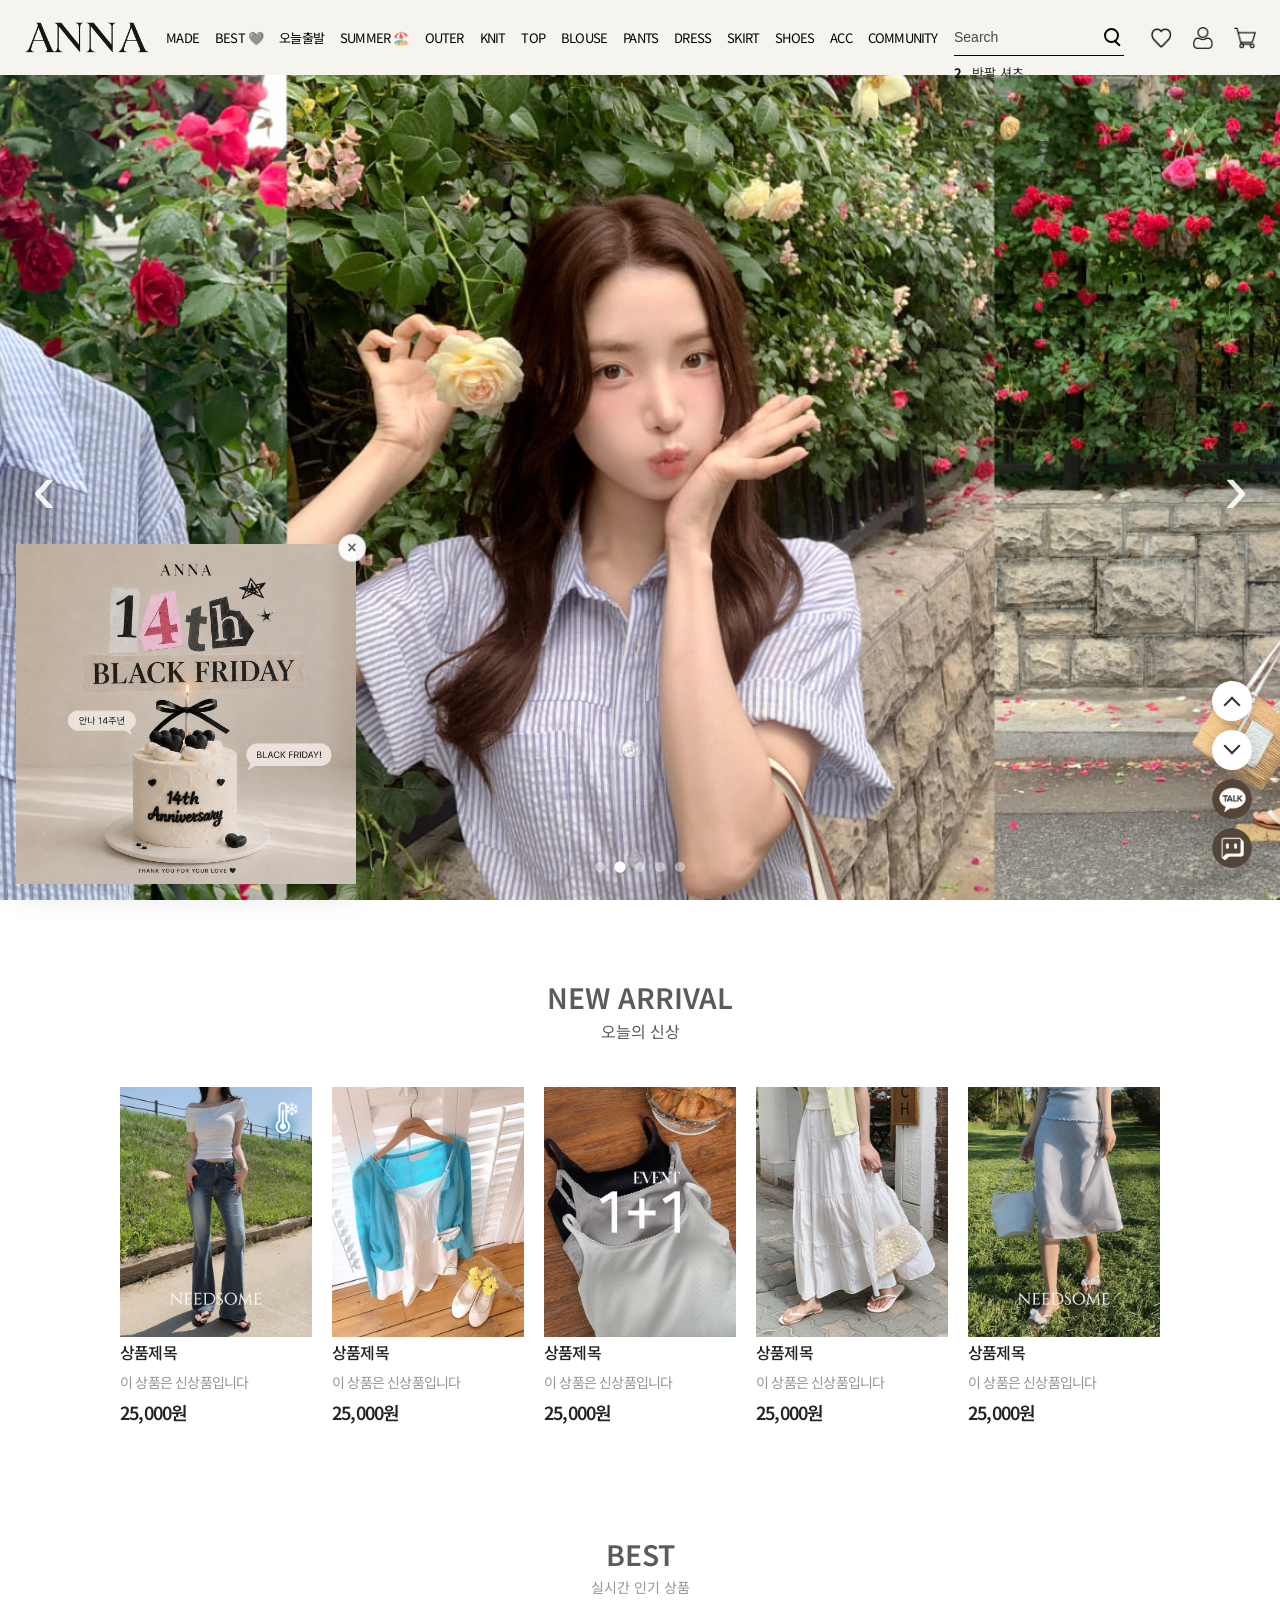
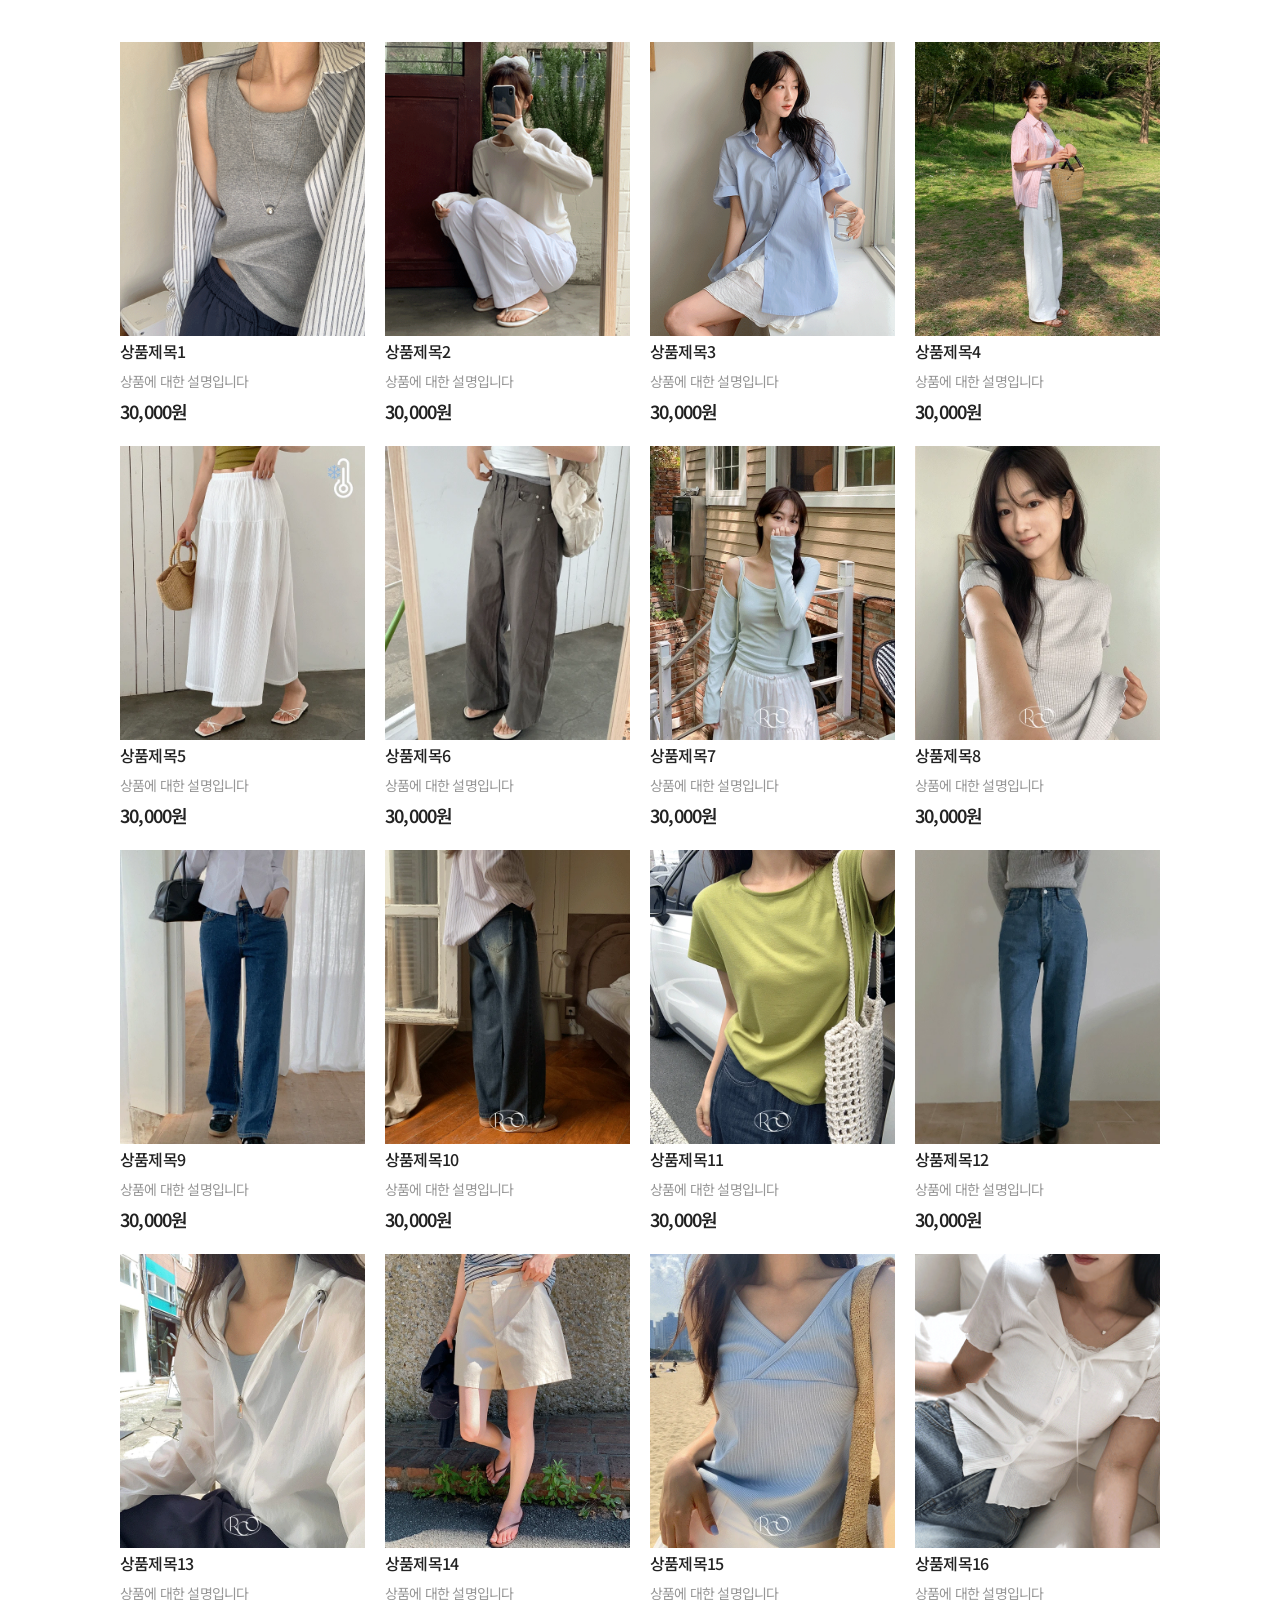
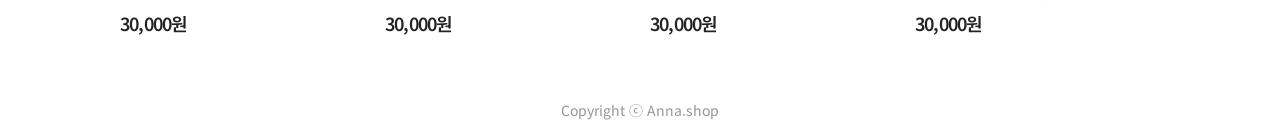
==== index.html @ b55c7797 "feat: 인기 검색어 롤링 + BEST hover 아이콘 기능 재정리 - span→button(view-btn/cart-btn) 전체 교체 (16개 상품) - view-btn: " ====
<!DOCTYPE html>
<html lang="ko">
<head>
    <meta charset="UTF-8">
    <meta name="viewport" content="width=device-width, initial-scale=1.0">
    <title>안나앤모드</title>
    <link href="css/초기화.css" rel="stylesheet" type="text/css">
    <link href="css/정답.css" rel="stylesheet" type="text/css">
</head>
<body>
    <!-- 전체감싸는 박스 -->
    <div id="wrap">
        <!-- 헤더 -->
        <header class="header">
            <div class="logo">
                <h1>
                    <a href="#none">
                        <img src="img2/logo_header_black.png" alt="ANNA" class="header-logo-img">
                    </a>
                </h1>
            </div>

            <button type="button" class="mobile_menu_btn" aria-label="메뉴 열기" aria-expanded="false">
                <span></span>
                <span></span>
                <span></span>
            </button>

            <nav class="gnb" aria-label="주요 메뉴">
                <ul>
                    <li><a href="#none" data-submenu="MADE">MADE</a></li>
                    <li><a href="#none">BEST 🩶</a></li>
                    <li><a href="#none" data-submenu="오늘출발">오늘출발</a></li>
                    <li><a href="#none">SUMMER 🏖️</a></li>
                    <li><a href="#none" data-submenu="OUTER">OUTER</a></li>
                    <li><a href="#none" data-submenu="KNIT">KNIT</a></li>
                    <li><a href="#none" data-submenu="TOP">TOP</a></li>
                    <li><a href="#none">BLOUSE</a></li>
                    <li><a href="#none" data-submenu="PANTS">PANTS</a></li>
                    <li><a href="#none">DRESS</a></li>
                    <li><a href="#none">SKIRT</a></li>
                    <li><a href="#none">SHOES</a></li>
                    <li><a href="#none" data-submenu="ACC">ACC</a></li>
                    <li><a href="#none">COMMUNITY</a></li>
                </ul>
            </nav>
            <div class="nav_submenu_bar" aria-label="하위 메뉴"></div>

            <div class="header_util">
                <form class="search_form" action="#none">
                    <label for="searchInput">Search</label>
                    <input type="search" id="searchInput" placeholder="Search" autocomplete="off">
                    <button type="submit" aria-label="검색"></button>
                    <div class="search-suggest" id="searchSuggest" role="listbox" aria-label="검색어 추천"></div>
                    <div class="popular-keyword-rolling" id="popularKeywordRolling" role="button" tabindex="0" aria-label="인기 검색어">
                        <span class="rank-number" id="popularRankNumber">1.</span>
                        <span class="rank-text" id="popularRankText">린넨 셔츠</span>
                    </div>
                </form>
                <div class="icon_menu">
                    <a href="#none"><img src="img2/icon1.png" alt="마이페이지"></a>
                    <div class="login_icon_wrap">
                        <a href="login.html" class="login_icon"><img src="img2/icon2.png" alt="로그인"></a>
                        <div class="login_dropdown">
                            <a href="login.html">로그인</a>
                            <a href="#none">마이페이지</a>
                            <a href="#none">주문내역 조회</a>
                            <a href="#none">관심상품 (0)</a>
                            <a href="#none">최근 본 상품 (0)</a>
                            <a href="#none">개인결제</a>
                        </div>
                    </div>
                    <div class="cart-wrap">
                        <a href="#none" id="cartIconWrap"><img src="img2/icon3.png" alt="장바구니"></a>
                        <span class="cart-badge" id="cartBadge">0</span>
                    </div>
                </div>
            </div>
        </header>

        <!-- 메인광고 -->
        <section class="main_ad" aria-label="메인 배너">
            <div class="hero_track">
                <article class="hero_slide">
                    <img src="img2/banner1.jpeg" alt="메인 배너 1">
                </article>
                <article class="hero_slide">
                    <img src="img2/banner2.jpeg" alt="메인 배너 2">
                </article>
                <article class="hero_slide">
                    <img src="img2/banner3.jpeg" alt="메인 배너 3">
                </article>
                <article class="hero_slide">
                    <img src="img2/banner4.jpeg" alt="메인 배너 4">
                </article>
                <article class="hero_slide">
                    <img src="img2/banner5.jpeg" alt="메인 배너 5">
                </article>
            </div>
            <button type="button" class="hero_arrow hero_prev" aria-label="이전 배너">‹</button>
            <button type="button" class="hero_arrow hero_next" aria-label="다음 배너">›</button>
            <div class="hero_dots" aria-label="배너 선택">
                <button type="button" class="active" aria-label="1번 배너"></button>
                <button type="button" aria-label="2번 배너"></button>
                <button type="button" aria-label="3번 배너"></button>
                <button type="button" aria-label="4번 배너"></button>
                <button type="button" aria-label="5번 배너"></button>
            </div>
        </section>

        <!-- 서브광고 -->
        <div class="sub_ad">
            <div class="sub_ad_title">
                <h3>NEW ARRIVAL</h3>
                <p>오늘의 신상</p>
            </div>
            <div class="sub_ad_con">
                <ul class="clearfix">
                    <li>
                        <a href="#none">
                            <img src="img/img_subad/1.gif" alt="신상품에 대한 상세한 설명">
                            <h4>상품제목</h4>
                            <p>이 상품은 신상품입니다</p>
                            <span>25,000원</span>
                        </a>
                    </li>
                    <li>
                        <a href="#none">
                            <img src="img/img_subad/2.gif" alt="신상품에 대한 상세한 설명">
                            <h4>상품제목</h4>
                            <p>이 상품은 신상품입니다</p>
                            <span>25,000원</span>
                        </a>
                    </li>
                    <li>
                        <a href="#none">
                            <img src="img/img_subad/3.gif" alt="신상품에 대한 상세한 설명">
                            <h4>상품제목</h4>
                            <p>이 상품은 신상품입니다</p>
                            <span>25,000원</span>
                        </a>
                    </li>
                    <li>
                        <a href="#none">
                            <img src="img/img_subad/4.gif" alt="신상품에 대한 상세한 설명">
                            <h4>상품제목</h4>
                            <p>이 상품은 신상품입니다</p>
                            <span>25,000원</span>
                        </a>
                    </li>
                    <li>
                        <a href="#none">
                            <img src="img/img_subad/5.gif" alt="신상품에 대한 상세한 설명">
                            <h4>상품제목</h4>
                            <p>이 상품은 신상품입니다</p>
                            <span>25,000원</span>
                        </a>
                    </li>
                </ul>
            </div>
        </div>

        <!-- 베스트 상품 -->
        <div class="best">
            <div class="best_title">
                <h3>BEST</h3>
                <p>실시간 인기 상품</p>
            </div>
            <div class="best_item">
                <ul class="clearfix">
                    <li>
                        <a href="#none">
                            <span class="best_img_wrap">

                                <img src="img/img_best/1.gif" alt="상품에 대한 상세한 설명">

                                <span class="best_img_overlay">

                                    <button type="button" class="product-hover-icon view-btn"><img src="img2/img_icon/1.png" alt="자세히보기"></button>

                                    <button type="button" class="product-hover-icon cart-btn"><img src="img2/img_icon/2.png" alt="장바구니 담기"></button>

                                </span>

                            </span>
                            <h4>상품제목1</h4>
                            <p>상품에 대한 설명입니다</p>
                            <span>30,000원</span>
                        </a>
                    </li>
                    <li>
                        <a href="#none">
                            <span class="best_img_wrap">

                                <img src="img/img_best/2.gif" alt="상품에 대한 상세한 설명">

                                <span class="best_img_overlay">

                                    <button type="button" class="product-hover-icon view-btn"><img src="img2/img_icon/1.png" alt="자세히보기"></button>

                                    <button type="button" class="product-hover-icon cart-btn"><img src="img2/img_icon/2.png" alt="장바구니 담기"></button>

                                </span>

                            </span>
                            <h4>상품제목2</h4>
                            <p>상품에 대한 설명입니다</p>
                            <span>30,000원</span>
                        </a>
                    </li>
                    <li>
                        <a href="#none">
                            <span class="best_img_wrap">

                                <img src="img/img_best/3.gif" alt="상품에 대한 상세한 설명">

                                <span class="best_img_overlay">

                                    <button type="button" class="product-hover-icon view-btn"><img src="img2/img_icon/1.png" alt="자세히보기"></button>

                                    <button type="button" class="product-hover-icon cart-btn"><img src="img2/img_icon/2.png" alt="장바구니 담기"></button>

                                </span>

                            </span>
                            <h4>상품제목3</h4>
                            <p>상품에 대한 설명입니다</p>
                            <span>30,000원</span>
                        </a>
                    </li>
                    <li>
                        <a href="#none">
                            <span class="best_img_wrap">

                                <img src="img/img_best/4.gif" alt="상품에 대한 상세한 설명">

                                <span class="best_img_overlay">

                                    <button type="button" class="product-hover-icon view-btn"><img src="img2/img_icon/1.png" alt="자세히보기"></button>

                                    <button type="button" class="product-hover-icon cart-btn"><img src="img2/img_icon/2.png" alt="장바구니 담기"></button>

                                </span>

                            </span>
                            <h4>상품제목4</h4>
                            <p>상품에 대한 설명입니다</p>
                            <span>30,000원</span>
                        </a>
                    </li>
                    <li>
                        <a href="#none">
                            <span class="best_img_wrap">

                                <img src="img/img_best/5.webp" alt="상품에 대한 상세한 설명">

                                <span class="best_img_overlay">

                                    <button type="button" class="product-hover-icon view-btn"><img src="img2/img_icon/1.png" alt="자세히보기"></button>

                                    <button type="button" class="product-hover-icon cart-btn"><img src="img2/img_icon/2.png" alt="장바구니 담기"></button>

                                </span>

                            </span>
                            <h4>상품제목5</h4>
                            <p>상품에 대한 설명입니다</p>
                            <span>30,000원</span>
                        </a>
                    </li>
                    <li>
                        <a href="#none">
                            <span class="best_img_wrap">

                                <img src="img/img_best/6.webp" alt="상품에 대한 상세한 설명">

                                <span class="best_img_overlay">

                                    <button type="button" class="product-hover-icon view-btn"><img src="img2/img_icon/1.png" alt="자세히보기"></button>

                                    <button type="button" class="product-hover-icon cart-btn"><img src="img2/img_icon/2.png" alt="장바구니 담기"></button>

                                </span>

                            </span>
                            <h4>상품제목6</h4>
                            <p>상품에 대한 설명입니다</p>
                            <span>30,000원</span>
                        </a>
                    </li>
                    <li>
                        <a href="#none">
                            <span class="best_img_wrap">

                                <img src="img/img_best/7.webp" alt="상품에 대한 상세한 설명">

                                <span class="best_img_overlay">

                                    <button type="button" class="product-hover-icon view-btn"><img src="img2/img_icon/1.png" alt="자세히보기"></button>

                                    <button type="button" class="product-hover-icon cart-btn"><img src="img2/img_icon/2.png" alt="장바구니 담기"></button>

                                </span>

                            </span>
                            <h4>상품제목7</h4>
                            <p>상품에 대한 설명입니다</p>
                            <span>30,000원</span>
                        </a>
                    </li>
                    <li>
                        <a href="#none">
                            <span class="best_img_wrap">

                                <img src="img/img_best/8.webp" alt="상품에 대한 상세한 설명">

                                <span class="best_img_overlay">

                                    <button type="button" class="product-hover-icon view-btn"><img src="img2/img_icon/1.png" alt="자세히보기"></button>

                                    <button type="button" class="product-hover-icon cart-btn"><img src="img2/img_icon/2.png" alt="장바구니 담기"></button>

                                </span>

                            </span>
                            <h4>상품제목8</h4>
                            <p>상품에 대한 설명입니다</p>
                            <span>30,000원</span>
                        </a>
                    </li>
                    <li>
                        <a href="#none">
                            <span class="best_img_wrap">

                                <img src="img/img_best/9.webp" alt="상품에 대한 상세한 설명">

                                <span class="best_img_overlay">

                                    <button type="button" class="product-hover-icon view-btn"><img src="img2/img_icon/1.png" alt="자세히보기"></button>

                                    <button type="button" class="product-hover-icon cart-btn"><img src="img2/img_icon/2.png" alt="장바구니 담기"></button>

                                </span>

                            </span>
                            <h4>상품제목9</h4>
                            <p>상품에 대한 설명입니다</p>
                            <span>30,000원</span>
                        </a>
                    </li>
                    <li>
                        <a href="#none">
                            <span class="best_img_wrap">

                                <img src="img/img_best/10.webp" alt="상품에 대한 상세한 설명">

                                <span class="best_img_overlay">

                                    <button type="button" class="product-hover-icon view-btn"><img src="img2/img_icon/1.png" alt="자세히보기"></button>

                                    <button type="button" class="product-hover-icon cart-btn"><img src="img2/img_icon/2.png" alt="장바구니 담기"></button>

                                </span>

                            </span>
                            <h4>상품제목10</h4>
                            <p>상품에 대한 설명입니다</p>
                            <span>30,000원</span>
                        </a>
                    </li>
                    <li>
                        <a href="#none">
                            <span class="best_img_wrap">

                                <img src="img/img_best/11.webp" alt="상품에 대한 상세한 설명">

                                <span class="best_img_overlay">

                                    <button type="button" class="product-hover-icon view-btn"><img src="img2/img_icon/1.png" alt="자세히보기"></button>

                                    <button type="button" class="product-hover-icon cart-btn"><img src="img2/img_icon/2.png" alt="장바구니 담기"></button>

                                </span>

                            </span>
                            <h4>상품제목11</h4>
                            <p>상품에 대한 설명입니다</p>
                            <span>30,000원</span>
                        </a>
                    </li>
                    <li>
                        <a href="#none">
                            <span class="best_img_wrap">

                                <img src="img/img_best/12.webp" alt="상품에 대한 상세한 설명">

                                <span class="best_img_overlay">

                                    <button type="button" class="product-hover-icon view-btn"><img src="img2/img_icon/1.png" alt="자세히보기"></button>

                                    <button type="button" class="product-hover-icon cart-btn"><img src="img2/img_icon/2.png" alt="장바구니 담기"></button>

                                </span>

                            </span>
                            <h4>상품제목12</h4>
                            <p>상품에 대한 설명입니다</p>
                            <span>30,000원</span>
                        </a>
                    </li>
                    <li>
                        <a href="#none">
                            <span class="best_img_wrap">

                                <img src="img/img_best/13.webp" alt="상품에 대한 상세한 설명">

                                <span class="best_img_overlay">

                                    <button type="button" class="product-hover-icon view-btn"><img src="img2/img_icon/1.png" alt="자세히보기"></button>

                                    <button type="button" class="product-hover-icon cart-btn"><img src="img2/img_icon/2.png" alt="장바구니 담기"></button>

                                </span>

                            </span>
                            <h4>상품제목13</h4>
                            <p>상품에 대한 설명입니다</p>
                            <span>30,000원</span>
                        </a>
                    </li>
                    <li>
                        <a href="#none">
                            <span class="best_img_wrap">

                                <img src="img/img_best/14.webp" alt="상품에 대한 상세한 설명">

                                <span class="best_img_overlay">

                                    <button type="button" class="product-hover-icon view-btn"><img src="img2/img_icon/1.png" alt="자세히보기"></button>

                                    <button type="button" class="product-hover-icon cart-btn"><img src="img2/img_icon/2.png" alt="장바구니 담기"></button>

                                </span>

                            </span>
                            <h4>상품제목14</h4>
                            <p>상품에 대한 설명입니다</p>
                            <span>30,000원</span>
                        </a>
                    </li>
                    <li>
                        <a href="#none">
                            <span class="best_img_wrap">

                                <img src="img/img_best/15.webp" alt="상품에 대한 상세한 설명">

                                <span class="best_img_overlay">

                                    <button type="button" class="product-hover-icon view-btn"><img src="img2/img_icon/1.png" alt="자세히보기"></button>

                                    <button type="button" class="product-hover-icon cart-btn"><img src="img2/img_icon/2.png" alt="장바구니 담기"></button>

                                </span>

                            </span>
                            <h4>상품제목15</h4>
                            <p>상품에 대한 설명입니다</p>
                            <span>30,000원</span>
                        </a>
                    </li>
                    <li>
                        <a href="#none">
                            <span class="best_img_wrap">

                                <img src="img/img_best/16.gif" alt="상품에 대한 상세한 설명">

                                <span class="best_img_overlay">

                                    <button type="button" class="product-hover-icon view-btn"><img src="img2/img_icon/1.png" alt="자세히보기"></button>

                                    <button type="button" class="product-hover-icon cart-btn"><img src="img2/img_icon/2.png" alt="장바구니 담기"></button>

                                </span>

                            </span>
                            <h4>상품제목16</h4>
                            <p>상품에 대한 설명입니다</p>
                            <span>30,000원</span>
                        </a>
                    </li>
                </ul>
            </div>
        </div>

        <!-- 푸터 -->
        <div class="footer">
            <p>Copyright ⓒ Anna.shop</p>
        </div>
    </div>
    <div class="quick-fixed" aria-label="빠른 이동 버튼">
        <button type="button" class="quick-btn quick-top" aria-label="맨 위로 이동"></button>
        <button type="button" class="quick-btn quick-bottom" aria-label="맨 아래로 이동"></button>
        <a href="#none" class="quick-kakao" aria-label="카카오톡 상담">
            <img src="side_icon/side_icon_kakao.png" alt="카카오 TALK">
        </a>
        <a href="#none" class="quick-ask" aria-label="문의하기">
            <img src="side_icon/side_icon_ask.png" alt="문의하기">
        </a>
    </div>
    <div class="layer-popup" aria-label="이벤트 안내 팝업">
        <img src="popup.png" alt="이벤트 안내">
        <button type="button" class="layer-popup-close" aria-label="팝업 닫기">×</button>
    </div>
    <script src="script.js"></script>
</body>
</html>
---- css/초기화.css ----
@charset "utf-8";
/* 인코딩방식 */
@import url('https://fonts.googleapis.com/css2?family=Roboto:ital,wght@0,100..900;1,100..900&display=swap');
/* @import 웹폰트 연결 */

/* @import url(http://fonts.googleapis.com/earlyaccess/nanumgothic.css); */
/* 주석은 한글이다 */

body { background:#fff;font-family: "Roboto", sans-serif;font-size:12px;color:#5b5b5b;line-height:100%;font-weight:normal;padding:0px;margin:0px;letter-spacing:-0px; }
html, body { width:100%;height:100%;letter-spacing:0px; }
div, p, ul, li, table, th, td, textarea, input, span, form, h1, h2, h3, h4, h5, h6, dt, dl, dd, em, sup {padding:0px;margin:0px;}
ul, ol, dl, dd, dt, li { list-style-type:none;margin:0;padding:0px;line-height:100%;font-size:12px;color:#5b5b5b;letter-spacing:0px; }
form, fieldset, p {margin:0;padding:0;border:0;}
img {border:0;vertical-align:middle;outline:none;}

a,a:link,a:visited,a:active{color:#575757;letter-spacing:normal;text-decoration:none;letter-spacing:-0.8px;}
a:hover{color:#575757;text-decoration:underline;}

.clearfix::after{content:""; display:block; clear:both;}
---- css/정답.css ----
@import url('https://fonts.googleapis.com/css2?family=Noto+Sans+KR:wght@300;400;500;600;700;800&display=swap');

#wrap{
    width: 100%;
    max-width: 1660px;
    margin: 0 auto;
}

body{
    font-family: "Noto Sans KR", sans-serif;
    overflow-x: hidden;
}

.header{
    position: sticky;
    top: 0;
    z-index: 1000;
    width: 100vw;
    height: 75px;
    margin-left: calc(50% - 50vw);
    padding: 0 24px;
    box-sizing: border-box;
    display: flex;
    align-items: center;
    justify-content: space-between;
    gap: 24px;
    background-color: #f6f4ee;
    border: 0;
    box-shadow: none;
    transition: height 0.3s ease;
}

.logo{
    flex: 0 0 auto;
    width: auto;
    height: 75px;
    margin: 0;
    display: flex;
    align-items: center;
    transition: height 0.3s ease;
}

.logo h1{
    height: 75px;
    margin: 0;
    display: flex;
    align-items: center;
    line-height: 1;
    transition: height 0.3s ease;
}

.logo a{
    height: 75px;
    display: flex;
    align-items: center;
    color: #000;
    text-decoration: none;
    transition: height 0.3s ease;
}

.logo img{
    width: auto;
    height: 31px;
    display: block;
    object-fit: contain;
}

.logo span{
    display: none;
}

.mobile_menu_btn{
    display: none;
}

.gnb{
    flex: 1 1 auto;
    width: auto;
    height: 75px;
    margin: 0;
    min-width: 0;
}

.gnb ul{
    height: 75px;
    display: flex;
    align-items: center;
    justify-content: center;
    gap: 24px;
}

.gnb li{
    width: auto;
    margin-left: 0;
    float: none;
    display: flex;
    align-items: center;
    text-align: center;
    font-size: 14px;
    line-height: 1;
}

.gnb li a{
    position: relative;
    height: 75px;
    display: flex;
    align-items: center;
    color: #000;
    font-size: 14px;
    font-weight: 400;
    line-height: 1;
    text-transform: uppercase;
    white-space: nowrap;
    text-decoration: none;
    cursor: pointer;
}

.gnb li a:hover,
.gnb li a:focus-visible{
    color: #e5e5e5;
    text-decoration: none;
}

.gnb li:nth-child(1){
    margin-left: 0;
}

.nav_submenu_bar{
    position: absolute;
    left: 0;
    top: 75px;
    z-index: 999;
    width: 100%;
    height: 46px;
    overflow: hidden;
    display: flex;
    align-items: center;
    justify-content: flex-start;
    background: rgba(255,255,255,0.50);
    backdrop-filter: blur(6px);
    opacity: 0;
    visibility: hidden;
    transform: translateY(-6px);
    transition: opacity 0.25s ease, transform 0.25s ease, visibility 0.25s ease;
}

.nav_submenu_bar.active{
    opacity: 1;
    visibility: visible;
    transform: translateY(0);
}

.nav_submenu_inner{
    position: relative;
    left: 0;
    display: flex;
    align-items: center;
    gap: 32px;
    transition: left 0.2s ease;
}

.nav_submenu_bar a{
    color: #000;
    font-size: 14px;
    font-weight: 400;
    line-height: 46px;
    text-decoration: none;
    white-space: nowrap;
    cursor: pointer;
    transition: color 0.2s ease;
}

.nav_submenu_bar a:hover,
.nav_submenu_bar a:focus-visible{
    color: #e5e5e5;
    text-decoration: none;
}

.header_util{
    flex: 0 0 auto;
    display: flex;
    align-items: center;
    gap: 26px;
    margin-right: 0;
}

.search_form{
    position: relative;
    width: 220px;
    height: 36px;
    border-bottom: 1px solid #000;
    display: flex;
    align-items: center;
}

.search_form label{
    position: absolute;
    width: 1px;
    height: 1px;
    overflow: hidden;
    clip: rect(0, 0, 0, 0);
}

.search_form input{
    width: 100%;
    height: 36px;
    padding: 0 32px 0 0;
    box-sizing: border-box;
    border: 0;
    outline: 0;
    background: transparent;
    color: #000;
    font-size: 14px;
}

.search_form input::placeholder{
    color: #000;
    opacity: 0.7;
}

.search_form button{
    position: absolute;
    right: 0;
    top: 50%;
    width: 22px;
    height: 22px;
    padding: 0;
    border: 0;
    background: transparent;
    transform: translateY(-50%);
    cursor: pointer;
}

.search_form button::before{
    content: "";
    position: absolute;
    left: 2px;
    top: 2px;
    width: 11px;
    height: 11px;
    border: 2px solid #000;
    border-radius: 50%;
}

.search_form button::after{
    content: "";
    position: absolute;
    right: 3px;
    bottom: 4px;
    width: 8px;
    height: 2px;
    background-color: #000;
    transform: rotate(45deg);
    transform-origin: center;
}

.icon_menu{
    display: flex;
    align-items: center;
    gap: 20px;
}

.icon_menu > a,
.login_icon{
    display: flex;
    align-items: center;
    justify-content: center;
    width: 22px;
    height: 22px;
    transition: opacity 0.25s ease;
}

.icon_menu > a:hover,
.icon_menu > a:focus-visible,
.login_icon:hover,
.login_icon:focus-visible{
    opacity: 0.7;
}

.icon_menu img{
    width: 22px;
    height: 22px;
    object-fit: contain;
    filter: brightness(0);
}

.login_icon_wrap{
    position: relative;
    display: flex;
    align-items: center;
    justify-content: center;
}

.login_dropdown{
    position: absolute;
    top: 48px;
    left: 50%;
    z-index: 1001;
    width: 180px;
    min-height: 180px;
    padding: 10px 0;
    display: flex;
    flex-direction: column;
    align-items: center;
    background: rgba(255,255,255,0.68);
    border: none;
    border-radius: 0;
    box-shadow: none;
    backdrop-filter: blur(6px);
    opacity: 0;
    visibility: hidden;
    transform: translate(-50%, -6px);
    transition: opacity 0.25s ease, transform 0.25s ease, visibility 0.25s ease;
}

.login_icon_wrap:hover .login_dropdown,
.login_icon_wrap:focus-within .login_dropdown{
    opacity: 1;
    visibility: visible;
    transform: translate(-50%, 0);
}

.login_dropdown a{
    width: 100%;
    padding: 10px 0;
    box-sizing: border-box;
    color: #000;
    font-family: "Noto Sans KR", sans-serif;
    font-size: 14px;
    font-weight: 400;
    line-height: 1;
    text-align: center;
    text-decoration: none;
    white-space: nowrap;
    cursor: pointer;
}

.login_dropdown a:hover,
.login_dropdown a:focus-visible{
    color: #666;
    text-decoration: none;
}

.main_ad{
    position: relative;
    width: 100vw;
    height: calc(100vh - 75px);
    min-height: 520px;
    margin-left: calc(50% - 50vw);
    overflow: hidden;
    background-color: #000;
}

.hero_track{
    height: 100%;
    display: flex;
    transform: translateX(0);
    transition: transform 0.8s ease-in-out;
    will-change: transform;
}

.hero_slide{
    position: relative;
    min-width: 100%;
    height: 100%;
    overflow: hidden;
}

.hero_slide img{
    width: 100%;
    height: 100%;
    display: block;
    object-fit: cover;
    object-position: center center;
}

.hero_arrow{
    position: absolute;
    top: 50%;
    z-index: 5;
    padding: 0;
    border: 0;
    background: transparent;
    color: #fff;
    font-size: 72px;
    font-weight: 200;
    line-height: 1;
    transform: translateY(-50%);
    cursor: pointer;
    opacity: 0.9;
    transition: opacity 0.25s ease, transform 0.25s ease;
}

.hero_prev{
    left: 32px;
}

.hero_next{
    right: 32px;
}

.hero_prev:hover,
.hero_prev:focus-visible{
    opacity: 0.65;
    transform: translate(-4px, -50%);
}

.hero_next:hover,
.hero_next:focus-visible{
    opacity: 0.65;
    transform: translate(4px, -50%);
}

.hero_dots{
    position: absolute;
    left: 50%;
    bottom: 28px;
    z-index: 5;
    display: flex;
    align-items: center;
    gap: 10px;
    transform: translateX(-50%);
}

.hero_dots button{
    width: 10px;
    height: 10px;
    padding: 0;
    border: 0;
    border-radius: 50%;
    background-color: rgba(255,255,255,0.45);
    cursor: pointer;
    transition: background-color 0.25s ease, transform 0.25s ease;
}

.hero_dots button.active{
    background-color: #fff;
    transform: scale(1.15);
}

.sub_ad{
    margin: 80px auto;
}

.sub_ad_title{
    margin-bottom: 40px;
    text-align: center;
}

.sub_ad_title h3{
    font-size: 28px;
    font-weight: 600;
    line-height: 35px;
}

.sub_ad_title p{
    font-size: 16px;
    line-height: 32px;
}

.sub_ad_con li{
    width: 316px;
    margin-left: 20px;
    float: left;
}

.sub_ad_con li:nth-child(1){
    margin-left: 0;
}

.sub_ad_con li img{
    width: 100%;
}

.sub_ad_con h4, .sub_ad_con p, .sub_ad_con span{
    line-height: 30px;
}

.sub_ad_con h4{
    font-size: 16px;
    font-weight: 500;
    color: #222;
}

.sub_ad_con p{
    font-size: 14px;
    font-weight: 400;
    color: #969696;
}

.sub_ad_con span{
    font-size: 18px;
    font-weight: 600;
    color:#222;
}

.best{
    margin: 110px auto 0;
}

.best_title{
    margin-bottom: 40px;
    text-align: center;
}

.best_title h3{
    font-size: 28px;
    font-weight: 600;
    line-height: 35px;
}

.best_title p{
    font-size: 16px;
    line-height: 32px;
}

.best_item li{
    width: 400px;
    margin-left: 20px;
    margin-top: 20px;
    float: left;
}

@media (min-width: 769px){
    .sub_ad,
    .best{
        width: calc(100% - 240px);
    }

    .sub_ad_con li{
        width: calc((100% - 80px) / 5);
    }

    .best_item li{
        width: calc((100% - 60px) / 4);
    }
}

.best_item li:nth-child(4n+1){
    margin-left: 0;
}

.best_item li:nth-child(-n+4){
    margin-top: 0;
}

.best_img_wrap{
    position: relative;
    display: block;
    overflow: hidden;
}

.best_img_wrap > img{
    width: 100%;
    aspect-ratio: 5 / 6;
    display: block;
    object-fit: cover;
    object-position: center top;
}

.best_img_wrap::after{
    content: "";
    position: absolute;
    inset: 0;
    z-index: 1;
    background: rgba(0,0,0,0.15);
    opacity: 0;
    transition: opacity 0.3s ease;
    pointer-events: none;
}

.best_img_overlay{
    position: absolute;
    inset: 0;
    z-index: 2;
    display: flex;
    align-items: center;
    justify-content: center;
    gap: 12px;
    opacity: 0;
    transform: translateY(10px);
    transition: opacity 0.3s ease, transform 0.3s ease;
    pointer-events: none;
}

.best_hover_icon{
    width: 58px;
    height: 58px;
    border-radius: 50%;
    display: flex;
    align-items: center;
    justify-content: center;
    background: transparent;
    box-shadow: none;
    border: none;
    cursor: pointer;
    pointer-events: auto;
}

.best_hover_icon img{
    width: 58px;
    height: 58px;
    display: block;
    object-fit: contain;
    border-radius: 0;
}

.best_img_wrap:hover::after,
.best_img_wrap:focus-within::after{
    opacity: 1;
}

.best_img_wrap:hover .best_img_overlay,
.best_img_wrap:focus-within .best_img_overlay{
    opacity: 1;
    transform: translateY(0);
}

.best h4, .best p, .best_item li > a > span:not(.best_img_wrap){
    line-height: 30px;
}

.best h4{
    font-size: 16px;
    font-weight: 500;
    color: #222;
}

.best p{
    font-size: 14px;
    font-weight: 400;
    color: #969696;
}

.best_item li > a > span:not(.best_img_wrap){
    font-size: 18px;
    font-weight: 600;
    color:#222;
}

.footer{
    margin: 60px auto 30px;
}

.footer p{
    font-size: 14px;
    line-height: 25px;
    color: #969696;
    text-align: center;
}

.quick-fixed{
    position: fixed;
    right: 28px;
    bottom: 32px;
    z-index: 1500;
    display: flex;
    flex-direction: column;
    align-items: center;
    gap: 9px;
}

.quick-btn{
    position: relative;
    width: 40px;
    height: 40px;
    border: none;
    border-radius: 50%;
    display: flex;
    align-items: center;
    justify-content: center;
    background: #fff;
    box-shadow: 0 4px 14px rgba(0,0,0,0.12);
    cursor: pointer;
    opacity: 0;
    pointer-events: none;
    transform: translateY(8px) scale(0.96);
    transition: transform 0.25s ease, opacity 0.25s ease;
}

.quick-fixed.is-scrolling .quick-btn,
.quick-btn:focus-visible{
    opacity: 1;
    pointer-events: auto;
    transform: translateY(0) scale(1);
}

.quick-btn::before{
    content: "";
    width: 10px;
    height: 10px;
    border-top: 2px solid #333;
    border-left: 2px solid #333;
}

.quick-top::before{
    transform: translateY(4px) rotate(45deg);
}

.quick-bottom::before{
    transform: translateY(-4px) rotate(225deg);
}

.quick-kakao{
    width: 40px;
    height: 40px;
    display: block;
    border-radius: 50%;
    cursor: pointer;
    transition: transform 0.25s ease, opacity 0.25s ease;
}

.quick-kakao img{
    width: 40px;
    height: 40px;
    border-radius: 50%;
    display: block;
    object-fit: contain;
}

.quick-ask{
    width: 40px;
    height: 40px;
    display: block;
    border-radius: 50%;
    cursor: pointer;
    transition: transform 0.25s ease, opacity 0.25s ease;
}

.quick-ask img{
    width: 40px;
    height: 40px;
    border-radius: 50%;
    display: block;
    object-fit: contain;
}

.quick-btn:hover,
.quick-btn:focus-visible,
.quick-kakao:hover,
.quick-kakao:focus-visible,
.quick-ask:hover,
.quick-ask:focus-visible{
    opacity: 0.9;
    transform: translateY(-2px);
}

.layer-popup{
    position: fixed;
    left: 16px;
    bottom: 16px;
    z-index: 1500;
    width: 340px;
    border: none;
    background: transparent;
    box-shadow: 0 10px 30px rgba(0,0,0,0.12);
    overflow: visible;
    opacity: 0;
    transform: translateY(20px);
    animation: layerPopupFadeInUp 0.4s ease forwards;
}

.layer-popup.is-hidden{
    opacity: 0;
    visibility: hidden;
    transform: translateY(12px);
    transition: opacity 0.25s ease, transform 0.25s ease, visibility 0.25s ease;
}

.layer-popup img{
    width: 100%;
    height: auto;
    display: block;
}

.layer-popup-close{
    position: absolute;
    right: -10px;
    top: -10px;
    z-index: 2;
    width: 28px;
    height: 28px;
    padding: 0;
    border: 1px solid rgba(0,0,0,0.12);
    border-radius: 50%;
    display: flex;
    align-items: center;
    justify-content: center;
    background: rgba(255,255,255,0.95);
    color: #666;
    font-size: 16px;
    font-weight: 600;
    line-height: 1;
    cursor: pointer;
}

@keyframes layerPopupFadeInUp{
    to{
        opacity: 1;
        transform: translateY(0);
    }
}

@media (max-width: 1400px){
    .header{
        gap: 18px;
    }

    .gnb ul{
        gap: 16px;
    }

    .gnb li a{
        font-size: 13px;
    }

    .search_form{
        width: 170px;
    }
}

@media (max-width: 1180px){
    #wrap{
        width: 100%;
        max-width: none;
    }

    .header{
        width: 100%;
        height: 75px;
        margin-left: 0;
        padding: 0 16px;
        gap: 14px;
        display: flex;
    }

    .logo img{
        width: auto;
        height: 28px;
    }

    .mobile_menu_btn{
        position: absolute;
        right: 16px;
        top: 50%;
        width: 24px;
        height: 18px;
        margin-left: 0;
        padding: 0;
        border: 0;
        display: flex;
        flex-direction: column;
        justify-content: space-between;
        background: transparent;
        transform: translateY(-50%);
        cursor: pointer;
    }

    .mobile_menu_btn span{
        width: 100%;
        height: 2px;
        display: block;
        background-color: #000;
        transition: transform 0.25s ease, opacity 0.25s ease;
    }

    .header.menu_open .mobile_menu_btn span:nth-child(1){
        transform: translateY(8px) rotate(45deg);
    }

    .header.menu_open .mobile_menu_btn span:nth-child(2){
        opacity: 0;
    }

    .header.menu_open .mobile_menu_btn span:nth-child(3){
        transform: translateY(-8px) rotate(-45deg);
    }

    .gnb{
        position: absolute;
        left: 0;
        right: 0;
        top: 75px;
        width: 100%;
        height: auto;
        max-height: 0;
        overflow: hidden;
        background-color: #f6f4ee;
        transition: max-height 0.3s ease;
    }

    .header.menu_open .gnb{
        max-height: calc(100vh - 75px);
    }

    .gnb ul{
        height: auto;
        padding: 10px 16px 18px;
        display: block;
    }

    .gnb li{
        line-height: 46px;
        text-align: left;
    }

    .gnb li a{
        height: 46px;
        line-height: 46px;
        font-size: 14px;
    }

    .header_util{
        position: absolute;
        right: 56px;
        top: 50%;
        margin-left: 0;
        gap: 14px;
        transform: translateY(-50%);
    }

    .search_form{
        width: 28px;
        border-bottom: 0;
    }

    .search_form input{
        position: absolute;
        width: 1px;
        height: 1px;
        overflow: hidden;
        opacity: 0;
        pointer-events: none;
    }

    .search_form button{
        right: 0;
    }

    .icon_menu{
        gap: 12px;
    }

    .icon_menu > a:nth-of-type(n+2){
        display: none;
    }

    .icon_menu a,
    .icon_menu img{
        width: 20px;
        height: 20px;
    }

    .login_dropdown{
        left: auto;
        right: 0;
        transform: translateY(-6px);
    }

    .login_icon_wrap:hover .login_dropdown,
    .login_icon_wrap:focus-within .login_dropdown{
        transform: translateY(0);
    }

    .main_ad{
        width: 100%;
        height: calc(100vh - 75px);
        min-height: 520px;
        margin-left: 0;
    }

    .hero_arrow{
        font-size: 42px;
    }

    .hero_prev{
        left: 16px;
    }

    .hero_next{
        right: 16px;
    }

    .hero_dots{
        bottom: 20px;
        gap: 8px;
    }

    .hero_dots button{
        width: 8px;
        height: 8px;
    }

    .sub_ad,
    .best,
    .footer{
        width: 92%;
        margin-left: auto;
        margin-right: auto;
    }

    .sub_ad_con li{
        width: calc((100% - 40px) / 3);
        margin-top: 24px;
        margin-left: 20px;
    }

    .sub_ad_con li:nth-child(3n+1){
        margin-left: 0;
    }

    .sub_ad_con li:nth-child(-n+3){
        margin-top: 0;
    }

    .best_item li{
        width: calc((100% - 40px) / 3);
        margin-left: 20px;
    }

    .best_item li:nth-child(4n+1){
        margin-left: 20px;
    }

    .best_item li:nth-child(3n+1){
        margin-left: 0;
    }

    .best_item li:nth-child(-n+4){
        margin-top: 20px;
    }

    .best_item li:nth-child(-n+3){
        margin-top: 0;
    }

    .quick-fixed{
        right: 16px;
        bottom: 20px;
        gap: 8px;
    }

    .quick-btn,
    .quick-kakao,
    .quick-kakao img,
    .quick-ask,
    .quick-ask img{
        width: 36px;
        height: 36px;
    }

    .quick-btn::before{
        width: 9px;
        height: 9px;
    }

    .layer-popup{
        left: 10px;
        bottom: 10px;
        width: min(300px, calc(100vw - 32px));
    }

    .layer-popup-close{
        width: 24px;
        height: 24px;
        font-size: 14px;
    }
}

@media (max-width: 768px){
    .sub_ad_con li,
    .best_item li{
        width: calc((100% - 20px) / 2);
        margin-left: 20px;
    }

    .sub_ad_con li:nth-child(n),
    .best_item li:nth-child(n){
        margin-top: 24px;
    }

    .sub_ad_con li:nth-child(2n+1),
    .best_item li:nth-child(2n+1){
        margin-left: 0;
    }

    .sub_ad_con li:nth-child(-n+2),
    .best_item li:nth-child(-n+2){
        margin-top: 0;
    }
}

@media (max-width: 520px){
    .sub_ad_con li,
    .best_item li{
        width: 100%;
        margin-left: 0;
    }

    .sub_ad_con li:nth-child(n),
    .best_item li:nth-child(n){
        margin-left: 0;
    }
}

@media (prefers-reduced-motion: reduce){
    .hero_track,
    .gnb,
    .icon_menu a,
    .hero_arrow,
    .hero_dots button,
    .mobile_menu_btn span,
    .quick-btn,
    .quick-kakao,
    .quick-ask,
    .layer-popup,
    .header,
    .logo,
    .logo h1,
    .logo a,
    .anna-toast{
        transition: none;
        animation: none;
    }

    .layer-popup{
        opacity: 1;
        transform: none;
    }
}

/* ── Header Scroll Effect ── */
.header.scrolled{
    height: 60px;
}

.header.scrolled .logo,
.header.scrolled .logo h1,
.header.scrolled .logo a{
    height: 60px;
}

/* ── Cart Badge ── */
.cart-wrap{
    position: relative;
    display: flex;
    align-items: center;
    justify-content: center;
}

.cart-badge{
    position: absolute;
    top: -6px;
    right: -8px;
    min-width: 18px;
    height: 18px;
    padding: 0 4px;
    border-radius: 999px;
    background: #111111;
    color: #ffffff;
    font-size: 11px;
    font-weight: 700;
    font-family: "Noto Sans KR", sans-serif;
    display: none;
    align-items: center;
    justify-content: center;
    box-sizing: border-box;
    pointer-events: none;
}

/* ── Best Hover Icon - liked ── */
.best_hover_icon.is-liked{
    background: #ffffff;
    box-shadow: 0 4px 12px rgba(0,0,0,0.12);
}

.best_hover_icon.is-liked img{
    display: none;
}

.best_hover_icon.is-liked::before{
    content: "♥";
    color: #ff4d5a;
    font-size: 28px;
    line-height: 1;
}

/* ── Search Suggest ── */
.search-suggest{
    display: none;
    position: absolute;
    top: calc(100% + 8px);
    left: 0;
    width: 100%;
    background: #ffffff;
    border: 1px solid #e5e5e5;
    z-index: 3000;
    padding: 8px 0;
    box-shadow: 0 8px 20px rgba(0,0,0,0.08);
}

.search-suggest.active{
    display: block;
}

.search-suggest-item{
    padding: 10px 14px;
    font-size: 14px;
    color: #222222;
    cursor: pointer;
    font-family: "Noto Sans KR", sans-serif;
}

.search-suggest-item:hover,
.search-suggest-item:focus{
    background: #f6f4ee;
    outline: none;
}

.search-suggest-empty{
    padding: 10px 14px;
    font-size: 14px;
    color: #999999;
    font-family: "Noto Sans KR", sans-serif;
}

/* ── Product Hover Icon (button 구조) ── */
.product-hover-icon{
    width: 58px;
    height: 58px;
    border-radius: 50%;
    display: flex;
    align-items: center;
    justify-content: center;
    background: transparent;
    box-shadow: none;
    border: none;
    cursor: pointer;
    pointer-events: auto;
    padding: 0;
}

.product-hover-icon img{
    width: 58px;
    height: 58px;
    display: block;
    object-fit: contain;
    border-radius: 0;
}

/* cart-btn active: ♥ 빨간 하트 */
.cart-btn.active{
    background: #ffffff;
    box-shadow: 0 4px 12px rgba(0,0,0,0.12);
}

.cart-btn.active img{
    display: none;
}

.cart-btn.active::before{
    content: "♥";
    color: #ff4d5a;
    font-size: 28px;
    line-height: 1;
}

/* ── 인기 검색어 롤링 ── */
.popular-keyword-rolling{
    position: absolute;
    top: calc(100% + 6px);
    left: 0;
    display: flex;
    align-items: center;
    gap: 6px;
    font-size: 13px;
    color: #333333;
    height: 24px;
    overflow: hidden;
    white-space: nowrap;
    cursor: pointer;
    font-family: "Noto Sans KR", sans-serif;
    z-index: 1;
    opacity: 1;
}

.popular-keyword-rolling:hover{
    opacity: 0.7;
}

.rank-number{
    font-weight: 700;
    color: #111111;
    font-size: 13px;
}

.rank-text{
    color: #333333;
    font-size: 13px;
}

.popular-keyword-rolling .rolling-inner{
    display: flex;
    align-items: center;
    gap: 6px;
    animation: rollUp 0.35s ease both;
}

@keyframes rollUp{
    from{ opacity: 0; transform: translateY(8px); }
    to{ opacity: 1; transform: translateY(0); }
}

@media (max-width: 1180px){
    .popular-keyword-rolling{
        display: none;
    }
}

/* ── Toast ── */
.anna-toast{
    position: fixed;
    bottom: 32px;
    left: 50%;
    transform: translateX(-50%) translateY(12px);
    background: rgba(0,0,0,0.78);
    color: #ffffff;
    font-size: 14px;
    font-family: "Noto Sans KR", sans-serif;
    padding: 12px 24px;
    border-radius: 24px;
    z-index: 9999;
    opacity: 0;
    transition: opacity 0.25s ease, transform 0.25s ease;
    white-space: nowrap;
    pointer-events: none;
}

.anna-toast.show{
    opacity: 1;
    transform: translateX(-50%) translateY(0);
}
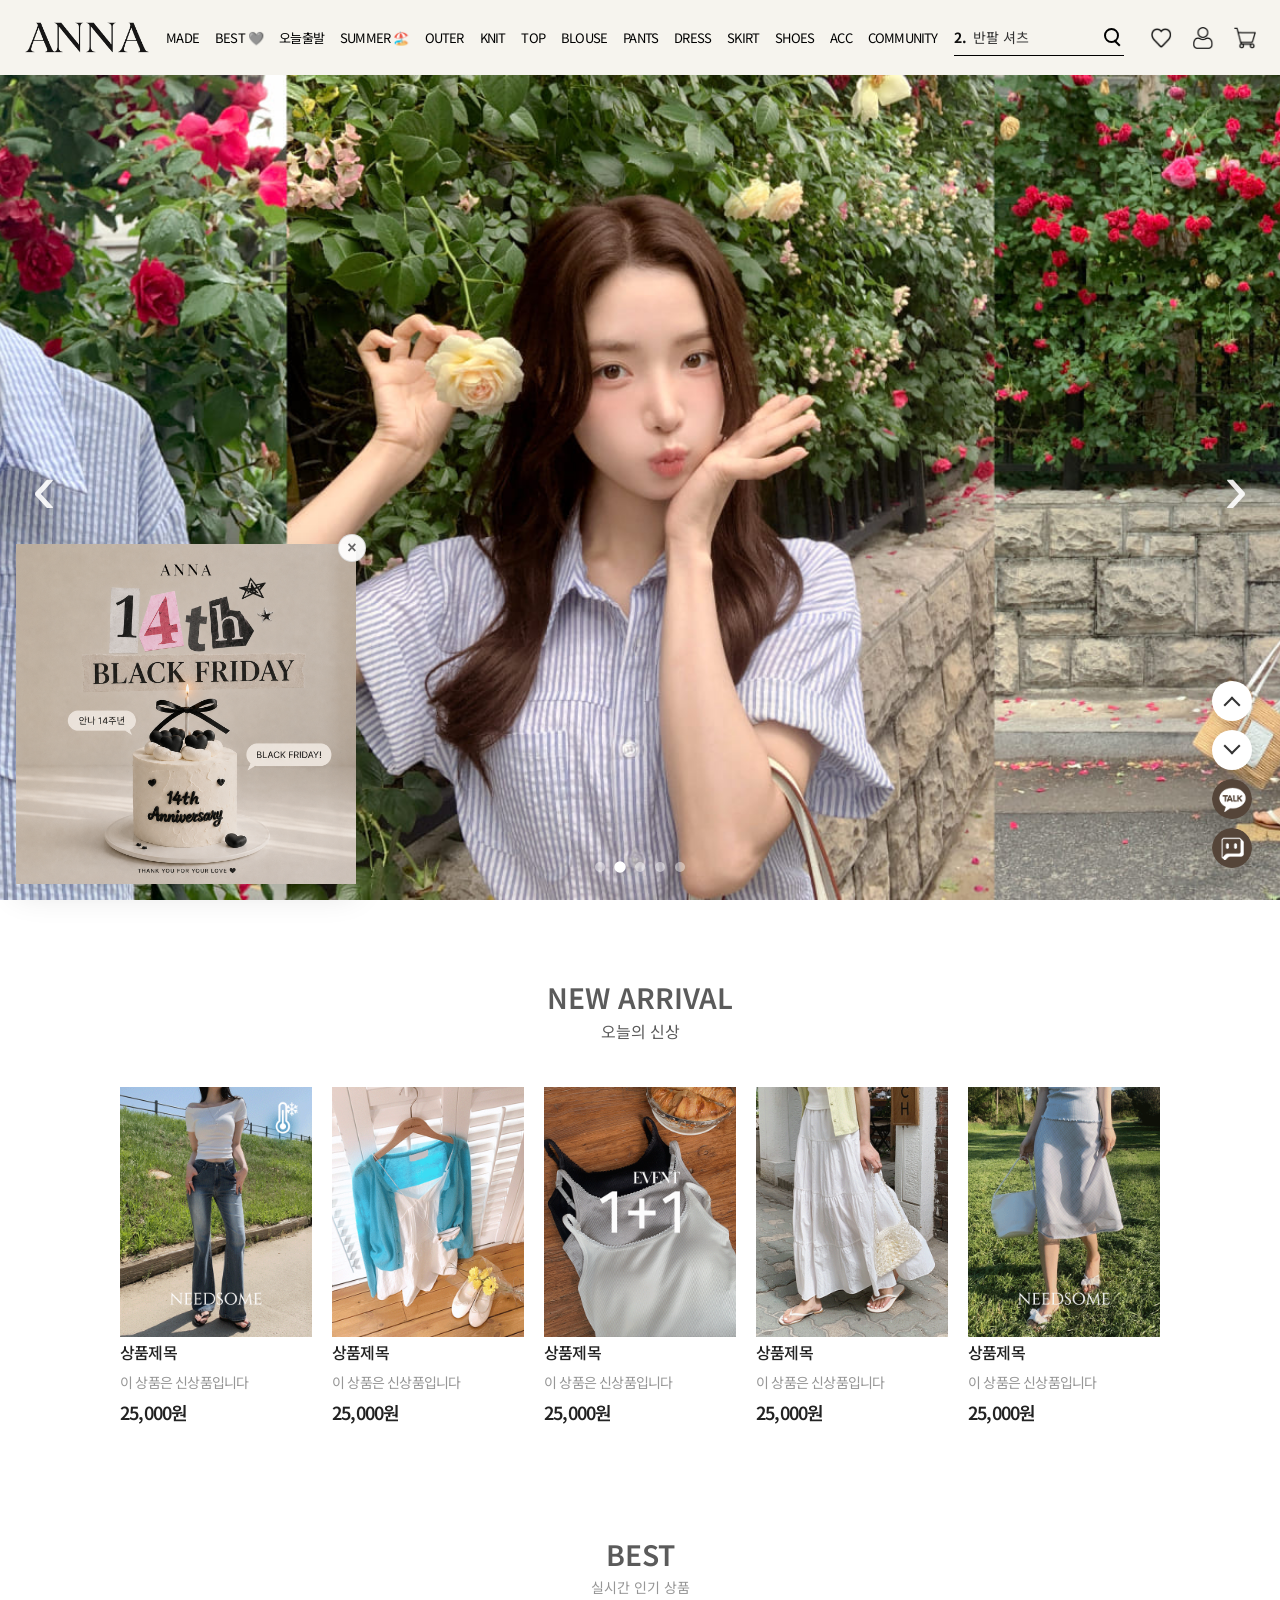
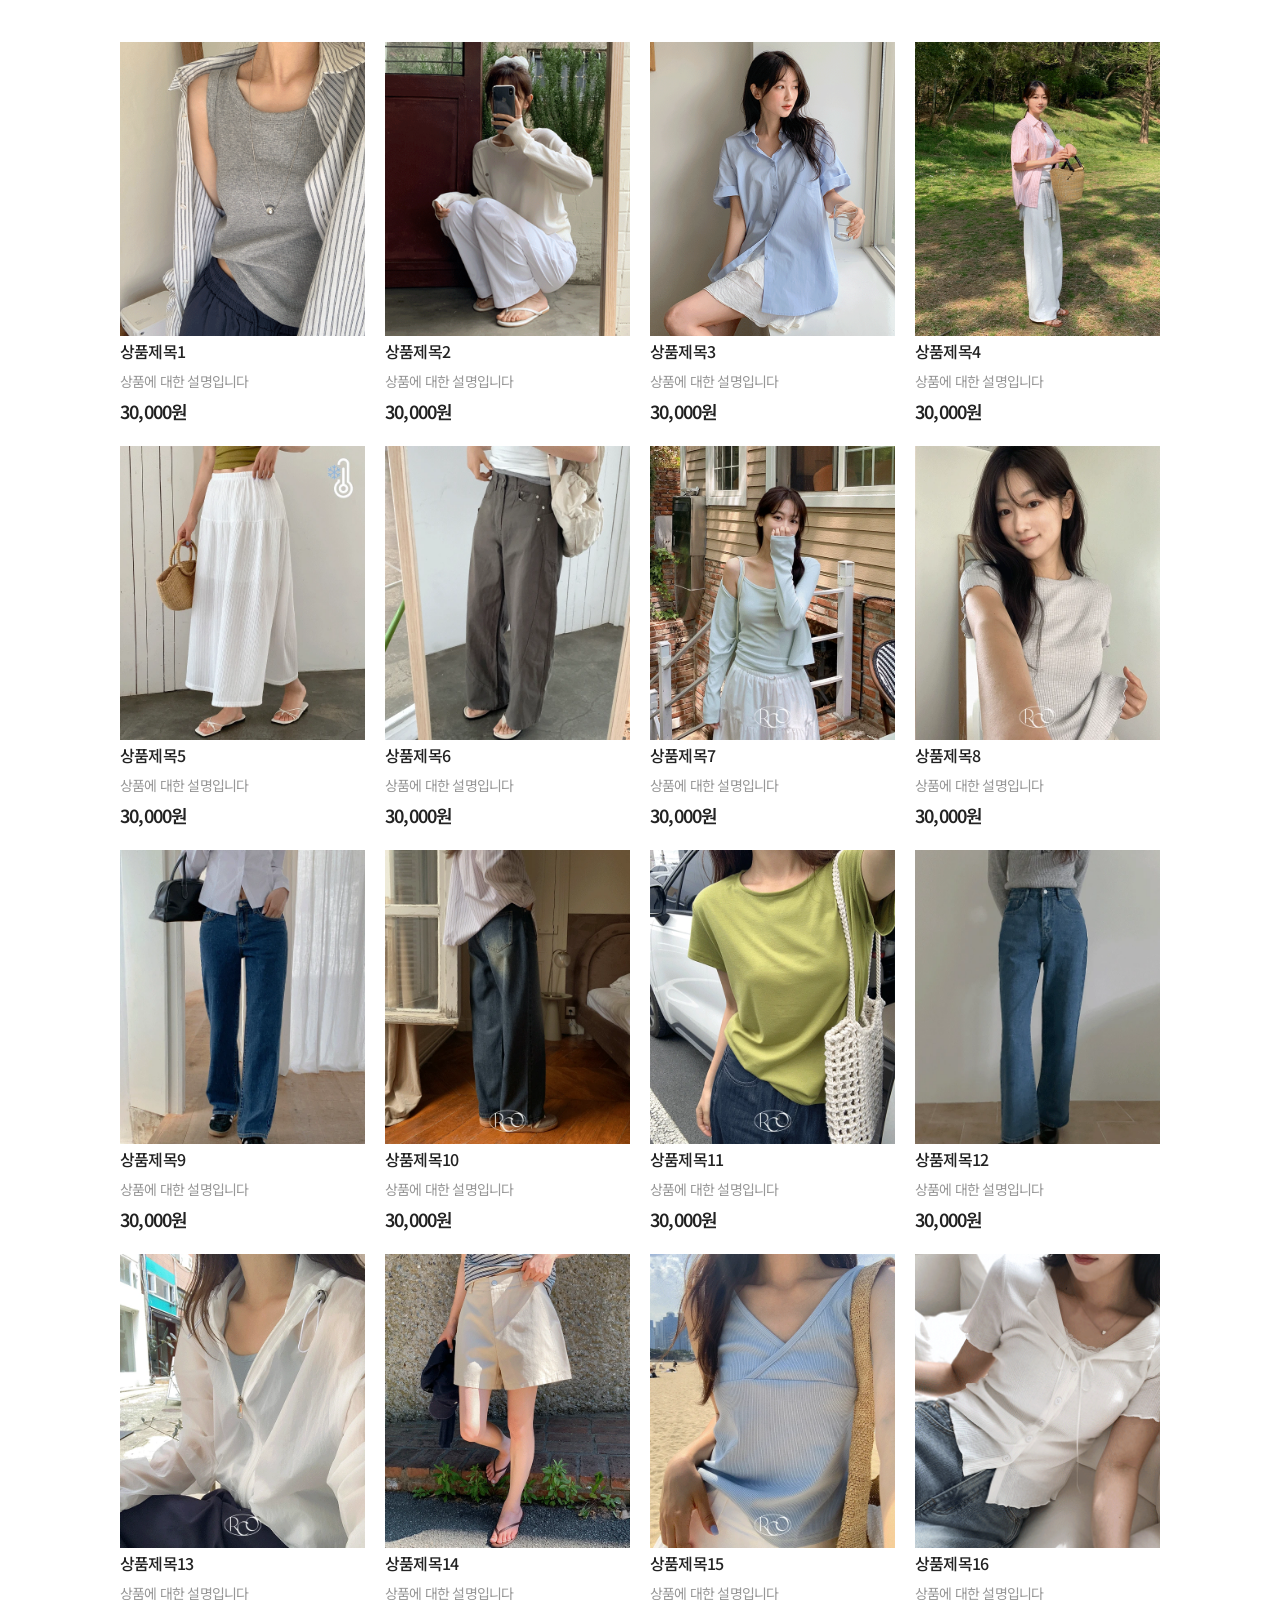
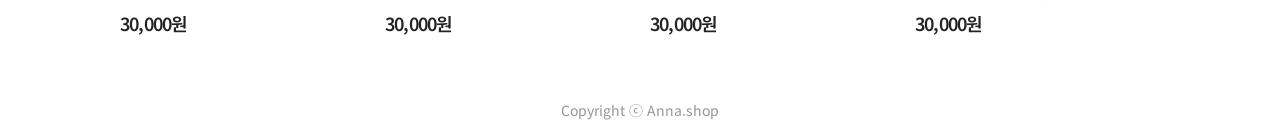
==== commit 3084d8b0: "fix: 인기검색어 롤링을 input 내부에 배치, 헤더 초기 상태 보정 Co-Authored-By: Claude Sonnet 4.6 <noreply@anthropic.com>" ====
--- a/index.html
+++ b/index.html
@@ -49,7 +49,7 @@
             <div class="header_util">
                 <form class="search_form" action="#none">
                     <label for="searchInput">Search</label>
-                    <input type="search" id="searchInput" placeholder="Search" autocomplete="off">
+                    <input type="search" id="searchInput" placeholder="" autocomplete="off">
                     <button type="submit" aria-label="검색"></button>
                     <div class="search-suggest" id="searchSuggest" role="listbox" aria-label="검색어 추천"></div>
                     <div class="popular-keyword-rolling" id="popularKeywordRolling" role="button" tabindex="0" aria-label="인기 검색어">
--- a/css/정답.css
+++ b/css/정답.css
@@ -25,9 +25,9 @@
     justify-content: space-between;
     gap: 24px;
     background-color: #f6f4ee;
-    border: 0;
+    border-bottom: 0;
     box-shadow: none;
-    transition: height 0.3s ease;
+    transition: height 0.3s ease, background-color 0.3s ease, box-shadow 0.3s ease;
 }
 
 .logo{
@@ -214,8 +214,7 @@
 }
 
 .search_form input::placeholder{
-    color: #000;
-    opacity: 0.7;
+    color: transparent;
 }
 
 .search_form button{
@@ -1132,12 +1131,19 @@
 /* ── Header Scroll Effect ── */
 .header.scrolled{
     height: 60px;
+    background-color: #ffffff;
+    border-bottom: 1px solid rgba(0,0,0,0.08);
+    box-shadow: 0 4px 14px rgba(0,0,0,0.06);
 }
 
 .header.scrolled .logo,
 .header.scrolled .logo h1,
 .header.scrolled .logo a{
     height: 60px;
+}
+
+.header.scrolled .nav_submenu_bar{
+    top: 60px;
 }
 
 /* ── Cart Badge ── */
@@ -1268,20 +1274,26 @@
 /* ── 인기 검색어 롤링 ── */
 .popular-keyword-rolling{
     position: absolute;
-    top: calc(100% + 6px);
     left: 0;
+    top: 50%;
+    transform: translateY(-50%);
     display: flex;
     align-items: center;
     gap: 6px;
-    font-size: 13px;
+    font-size: 14px;
     color: #333333;
     height: 24px;
     overflow: hidden;
     white-space: nowrap;
     cursor: pointer;
+    pointer-events: auto;
     font-family: "Noto Sans KR", sans-serif;
-    z-index: 1;
+    z-index: 2;
     opacity: 1;
+}
+
+.popular-keyword-rolling.hidden{
+    display: none;
 }
 
 .popular-keyword-rolling:hover{
@@ -1291,12 +1303,12 @@
 .rank-number{
     font-weight: 700;
     color: #111111;
-    font-size: 13px;
+    font-size: 14px;
 }
 
 .rank-text{
     color: #333333;
-    font-size: 13px;
+    font-size: 14px;
 }
 
 .popular-keyword-rolling .rolling-inner{
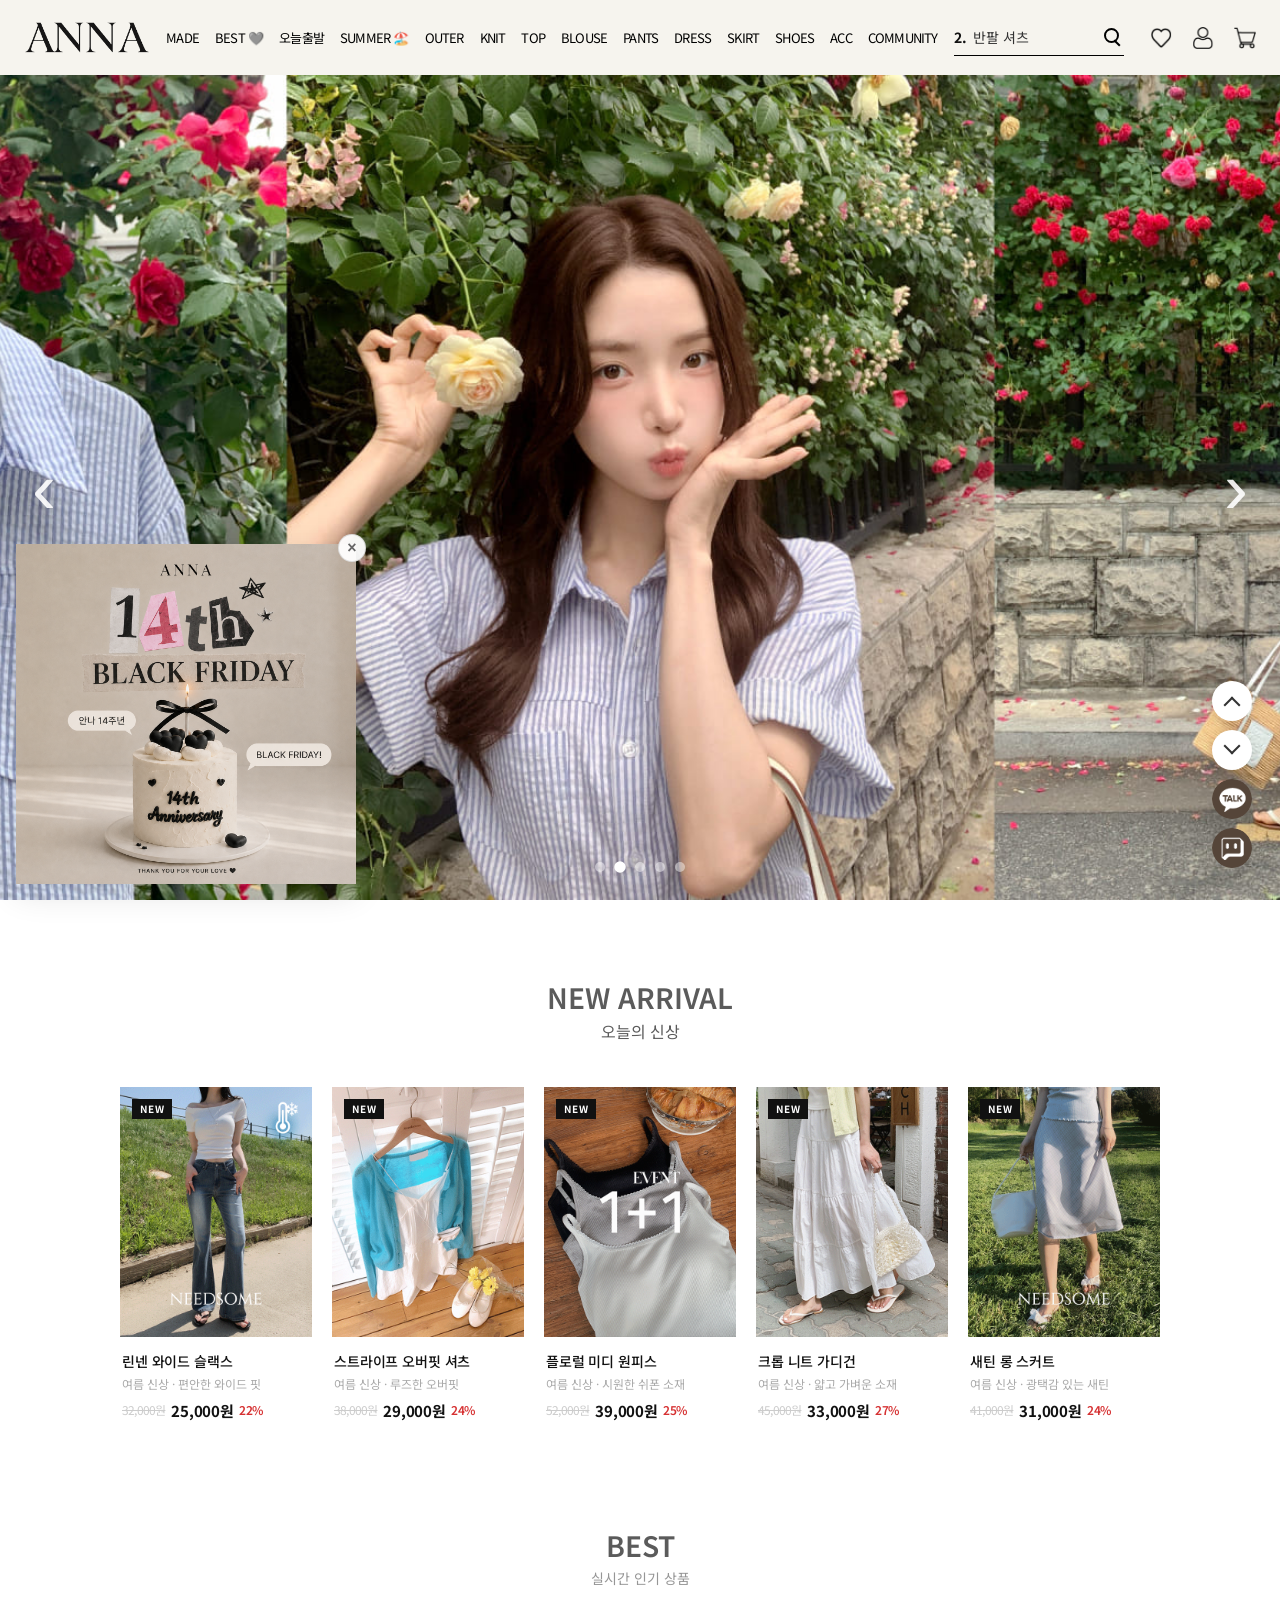
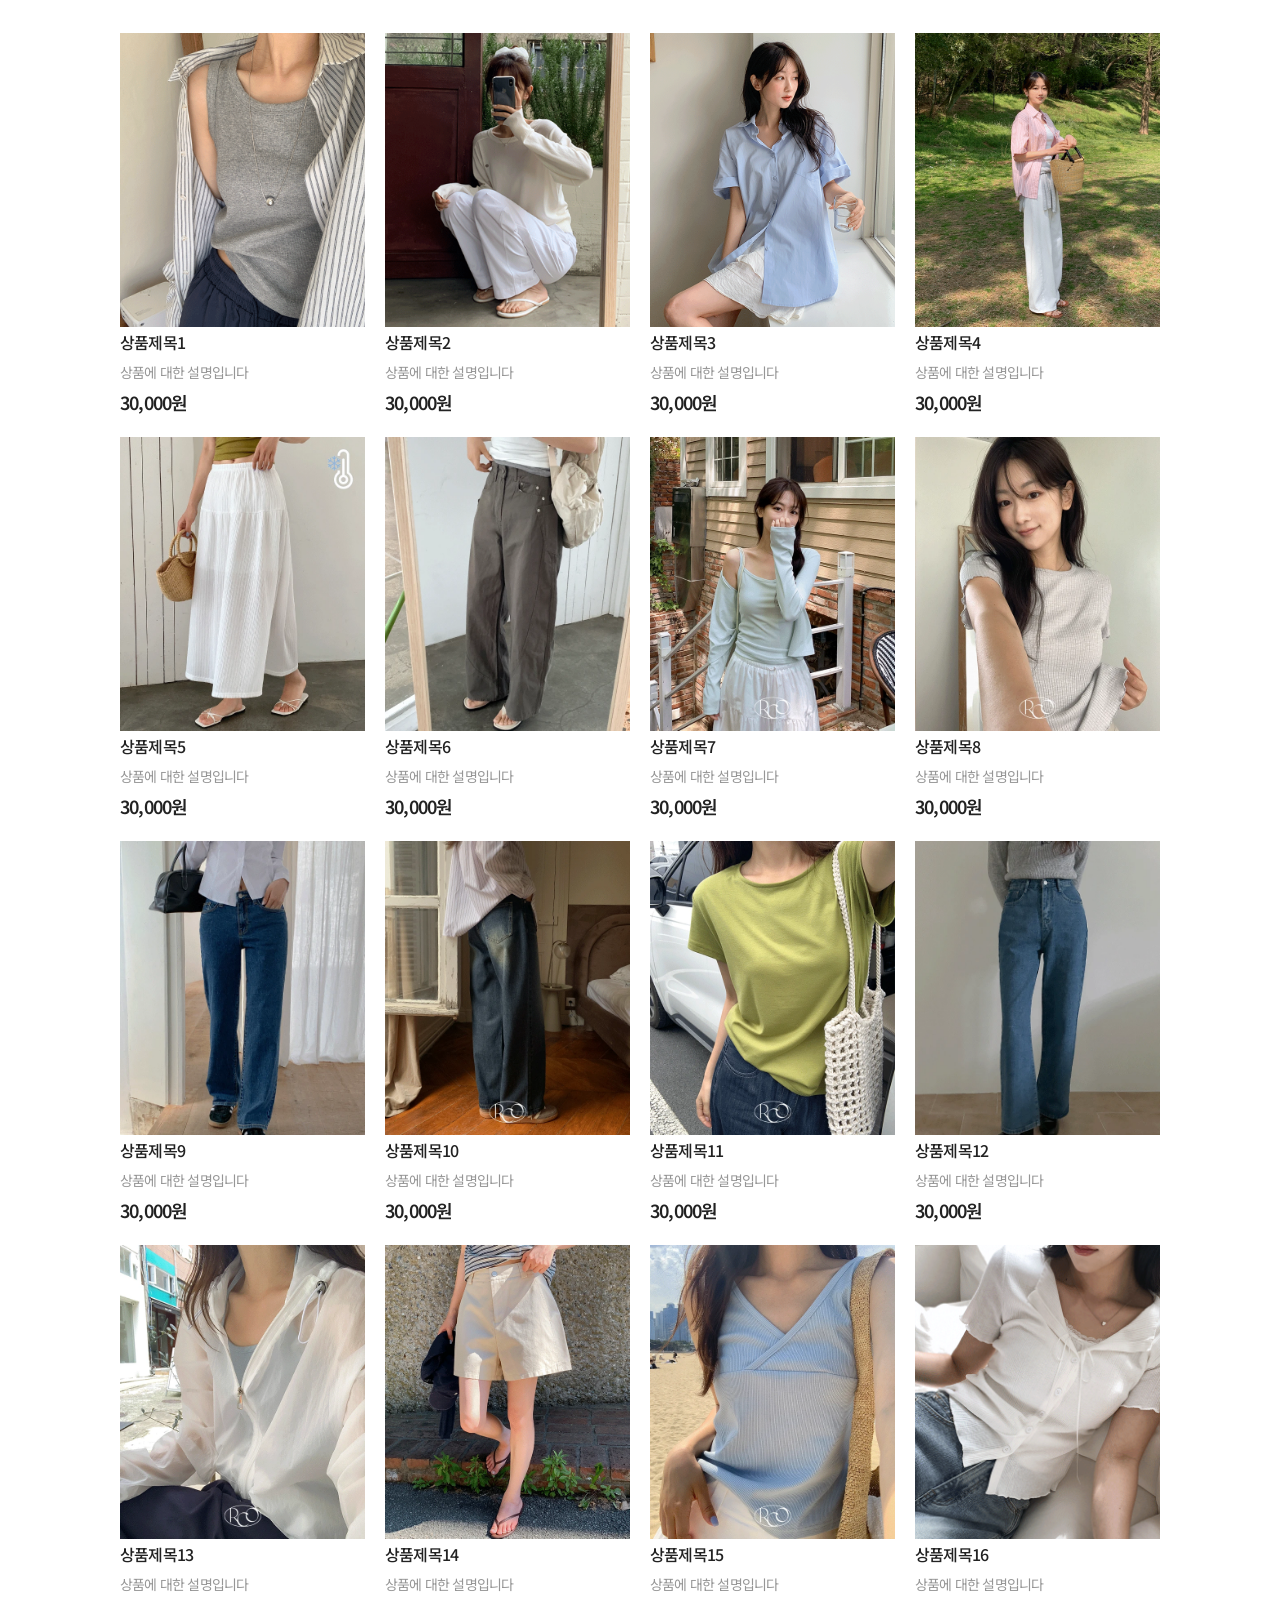
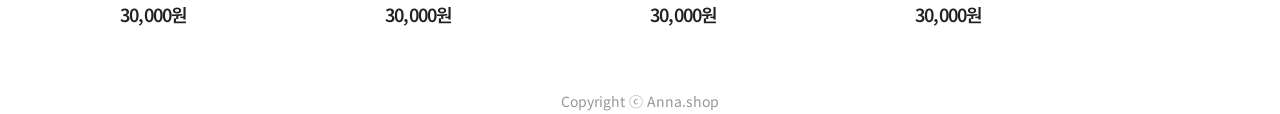
==== commit 74d5fb1b: "feat: NEW ARRIVAL 상품 카드 니썸 스타일 디자인 개선 Co-Authored-By: Claude Sonnet 4.6 <noreply@anthropic.com>" ====
--- a/index.html
+++ b/index.html
@@ -118,42 +118,87 @@
                 <ul class="clearfix">
                     <li>
                         <a href="#none">
-                            <img src="img/img_subad/1.gif" alt="신상품에 대한 상세한 설명">
-                            <h4>상품제목</h4>
-                            <p>이 상품은 신상품입니다</p>
-                            <span>25,000원</span>
-                        </a>
-                    </li>
-                    <li>
-                        <a href="#none">
-                            <img src="img/img_subad/2.gif" alt="신상품에 대한 상세한 설명">
-                            <h4>상품제목</h4>
-                            <p>이 상품은 신상품입니다</p>
-                            <span>25,000원</span>
-                        </a>
-                    </li>
-                    <li>
-                        <a href="#none">
-                            <img src="img/img_subad/3.gif" alt="신상품에 대한 상세한 설명">
-                            <h4>상품제목</h4>
-                            <p>이 상품은 신상품입니다</p>
-                            <span>25,000원</span>
-                        </a>
-                    </li>
-                    <li>
-                        <a href="#none">
-                            <img src="img/img_subad/4.gif" alt="신상품에 대한 상세한 설명">
-                            <h4>상품제목</h4>
-                            <p>이 상품은 신상품입니다</p>
-                            <span>25,000원</span>
-                        </a>
-                    </li>
-                    <li>
-                        <a href="#none">
-                            <img src="img/img_subad/5.gif" alt="신상품에 대한 상세한 설명">
-                            <h4>상품제목</h4>
-                            <p>이 상품은 신상품입니다</p>
-                            <span>25,000원</span>
+                            <div class="new-arrival-img-wrap">
+                                <img src="img/img_subad/1.gif" alt="신상품에 대한 상세한 설명">
+                                <span class="card-badge">NEW</span>
+                            </div>
+                            <div class="card-info">
+                                <h4>린넨 와이드 슬랙스</h4>
+                                <p>여름 신상 · 편안한 와이드 핏</p>
+                                <div class="card-price">
+                                    <span class="price-original">32,000원</span>
+                                    <span class="price-sale">25,000원</span>
+                                    <span class="price-rate">22%</span>
+                                </div>
+                            </div>
+                        </a>
+                    </li>
+                    <li>
+                        <a href="#none">
+                            <div class="new-arrival-img-wrap">
+                                <img src="img/img_subad/2.gif" alt="신상품에 대한 상세한 설명">
+                                <span class="card-badge">NEW</span>
+                            </div>
+                            <div class="card-info">
+                                <h4>스트라이프 오버핏 셔츠</h4>
+                                <p>여름 신상 · 루즈한 오버핏</p>
+                                <div class="card-price">
+                                    <span class="price-original">38,000원</span>
+                                    <span class="price-sale">29,000원</span>
+                                    <span class="price-rate">24%</span>
+                                </div>
+                            </div>
+                        </a>
+                    </li>
+                    <li>
+                        <a href="#none">
+                            <div class="new-arrival-img-wrap">
+                                <img src="img/img_subad/3.gif" alt="신상품에 대한 상세한 설명">
+                                <span class="card-badge">NEW</span>
+                            </div>
+                            <div class="card-info">
+                                <h4>플로럴 미디 원피스</h4>
+                                <p>여름 신상 · 시원한 쉬폰 소재</p>
+                                <div class="card-price">
+                                    <span class="price-original">52,000원</span>
+                                    <span class="price-sale">39,000원</span>
+                                    <span class="price-rate">25%</span>
+                                </div>
+                            </div>
+                        </a>
+                    </li>
+                    <li>
+                        <a href="#none">
+                            <div class="new-arrival-img-wrap">
+                                <img src="img/img_subad/4.gif" alt="신상품에 대한 상세한 설명">
+                                <span class="card-badge">NEW</span>
+                            </div>
+                            <div class="card-info">
+                                <h4>크롭 니트 가디건</h4>
+                                <p>여름 신상 · 얇고 가벼운 소재</p>
+                                <div class="card-price">
+                                    <span class="price-original">45,000원</span>
+                                    <span class="price-sale">33,000원</span>
+                                    <span class="price-rate">27%</span>
+                                </div>
+                            </div>
+                        </a>
+                    </li>
+                    <li>
+                        <a href="#none">
+                            <div class="new-arrival-img-wrap">
+                                <img src="img/img_subad/5.gif" alt="신상품에 대한 상세한 설명">
+                                <span class="card-badge">NEW</span>
+                            </div>
+                            <div class="card-info">
+                                <h4>새틴 롱 스커트</h4>
+                                <p>여름 신상 · 광택감 있는 새틴</p>
+                                <div class="card-price">
+                                    <span class="price-original">41,000원</span>
+                                    <span class="price-sale">31,000원</span>
+                                    <span class="price-rate">24%</span>
+                                </div>
+                            </div>
                         </a>
                     </li>
                 </ul>
--- a/css/정답.css
+++ b/css/정답.css
@@ -467,30 +467,96 @@
     margin-left: 0;
 }
 
-.sub_ad_con li img{
+.new-arrival-img-wrap{
+    overflow: hidden;
+    position: relative;
+}
+
+.new-arrival-img-wrap img{
     width: 100%;
-}
-
-.sub_ad_con h4, .sub_ad_con p, .sub_ad_con span{
-    line-height: 30px;
+    height: auto;
+    display: block;
+    object-fit: cover;
+    transition: transform 0.45s ease, filter 0.45s ease;
+}
+
+.sub_ad_con li:hover .new-arrival-img-wrap img{
+    transform: scale(1.5);
+    filter: brightness(1.03);
+}
+
+/* ── NEW ARRIVAL 카드 텍스트 ── */
+.sub_ad_con .card-info{
+    padding: 14px 2px 0;
 }
 
 .sub_ad_con h4{
-    font-size: 16px;
+    font-size: 14px;
     font-weight: 500;
-    color: #222;
-}
-
-.sub_ad_con p{
-    font-size: 14px;
+    color: #111111;
+    letter-spacing: -0.01em;
+    line-height: 1.45;
+    margin: 0 0 5px;
+    transition: text-decoration 0.2s ease;
+}
+
+.sub_ad_con .card-info p{
+    font-size: 12px;
     font-weight: 400;
-    color: #969696;
-}
-
-.sub_ad_con span{
-    font-size: 18px;
+    color: #aaaaaa;
+    line-height: 1.4;
+    letter-spacing: 0;
+    margin: 0 0 10px;
+}
+
+.sub_ad_con .card-price{
+    display: flex;
+    align-items: center;
+    gap: 6px;
+}
+
+.sub_ad_con .price-original{
+    font-size: 12px;
+    font-weight: 400;
+    color: #cccccc;
+    text-decoration: line-through;
+    line-height: 1;
+}
+
+.sub_ad_con .price-sale{
+    font-size: 15px;
+    font-weight: 700;
+    color: #111111;
+    letter-spacing: -0.02em;
+    line-height: 1;
+}
+
+.sub_ad_con .price-rate{
+    font-size: 12px;
     font-weight: 600;
-    color:#222;
+    color: #d63031;
+    line-height: 1;
+}
+
+/* NEW 배지 */
+.card-badge{
+    position: absolute;
+    top: 12px;
+    left: 12px;
+    font-size: 10px;
+    font-weight: 700;
+    color: #ffffff;
+    background: #111111;
+    letter-spacing: 0.08em;
+    padding: 5px 8px;
+    line-height: 1;
+    z-index: 2;
+}
+
+/* hover 시 상품명 언더라인 */
+.sub_ad_con li a:hover h4{
+    text-decoration: underline;
+    text-underline-offset: 3px;
 }
 
 .best{
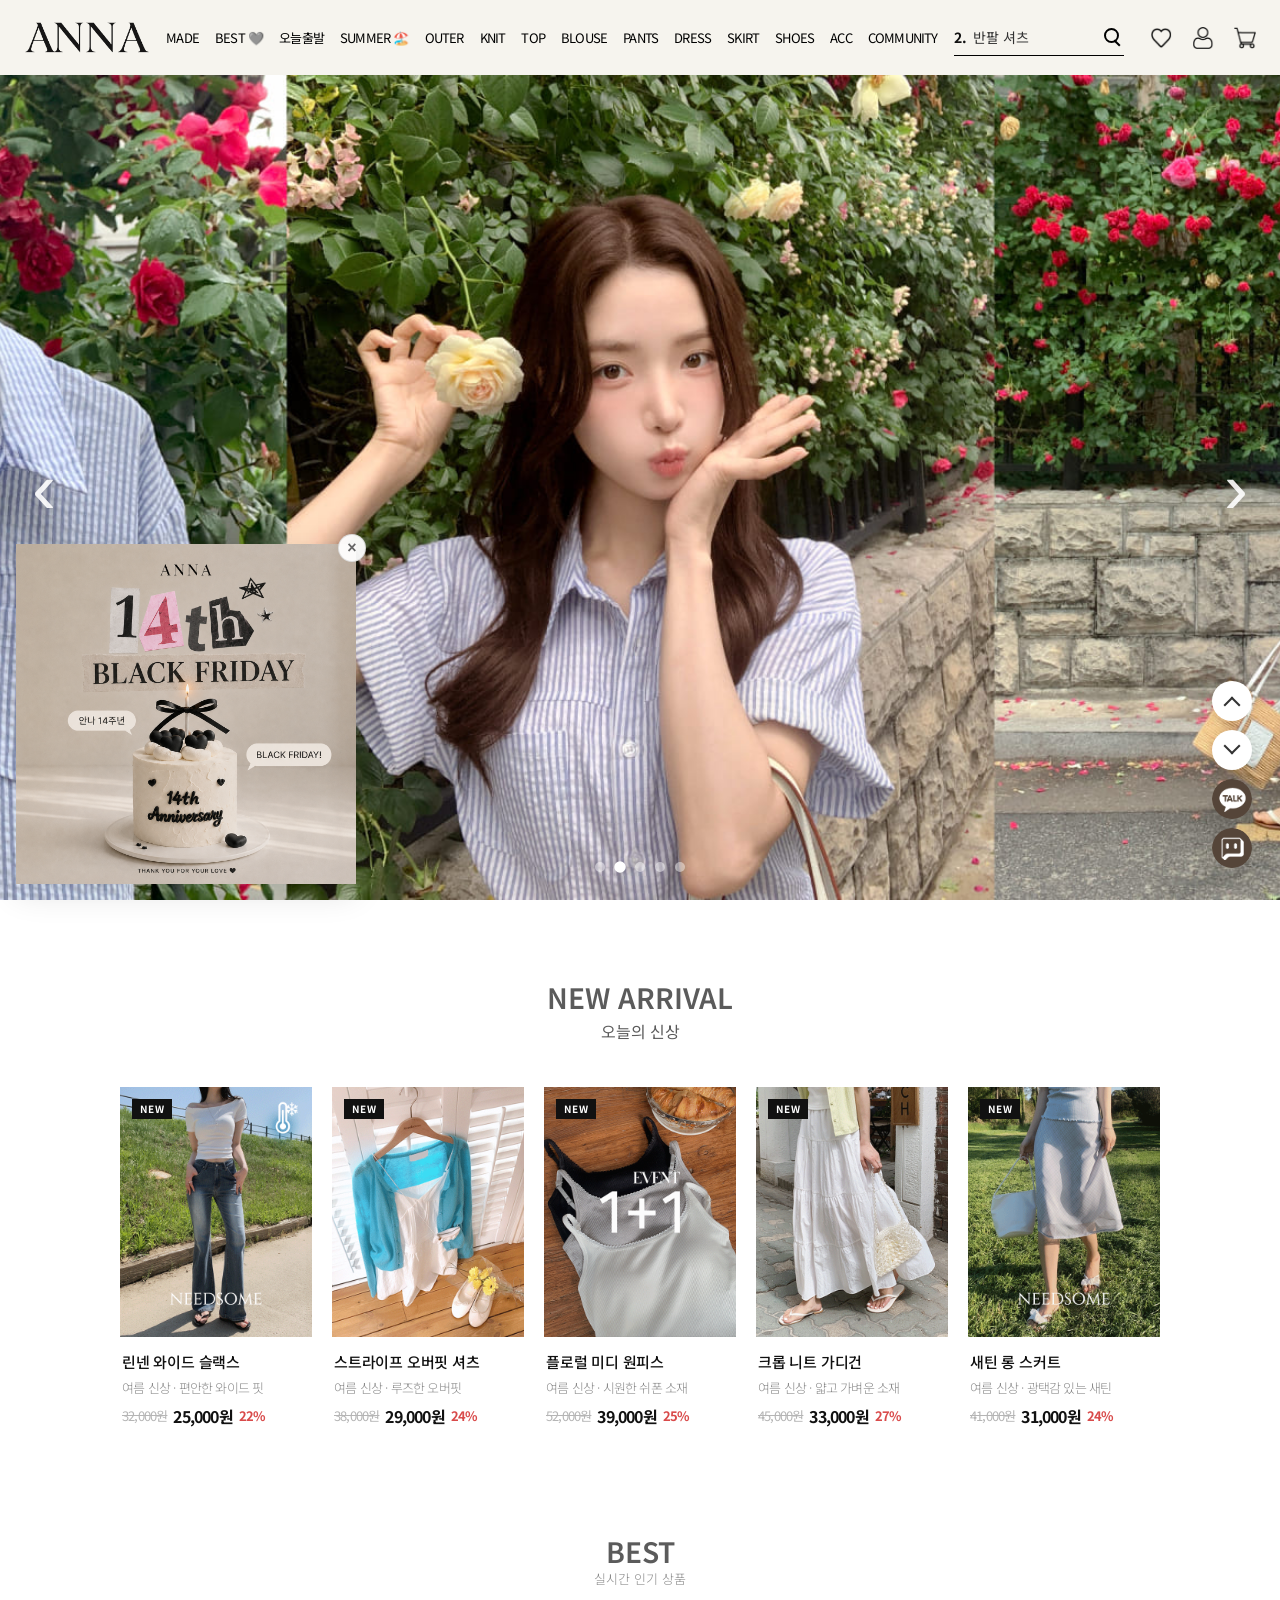
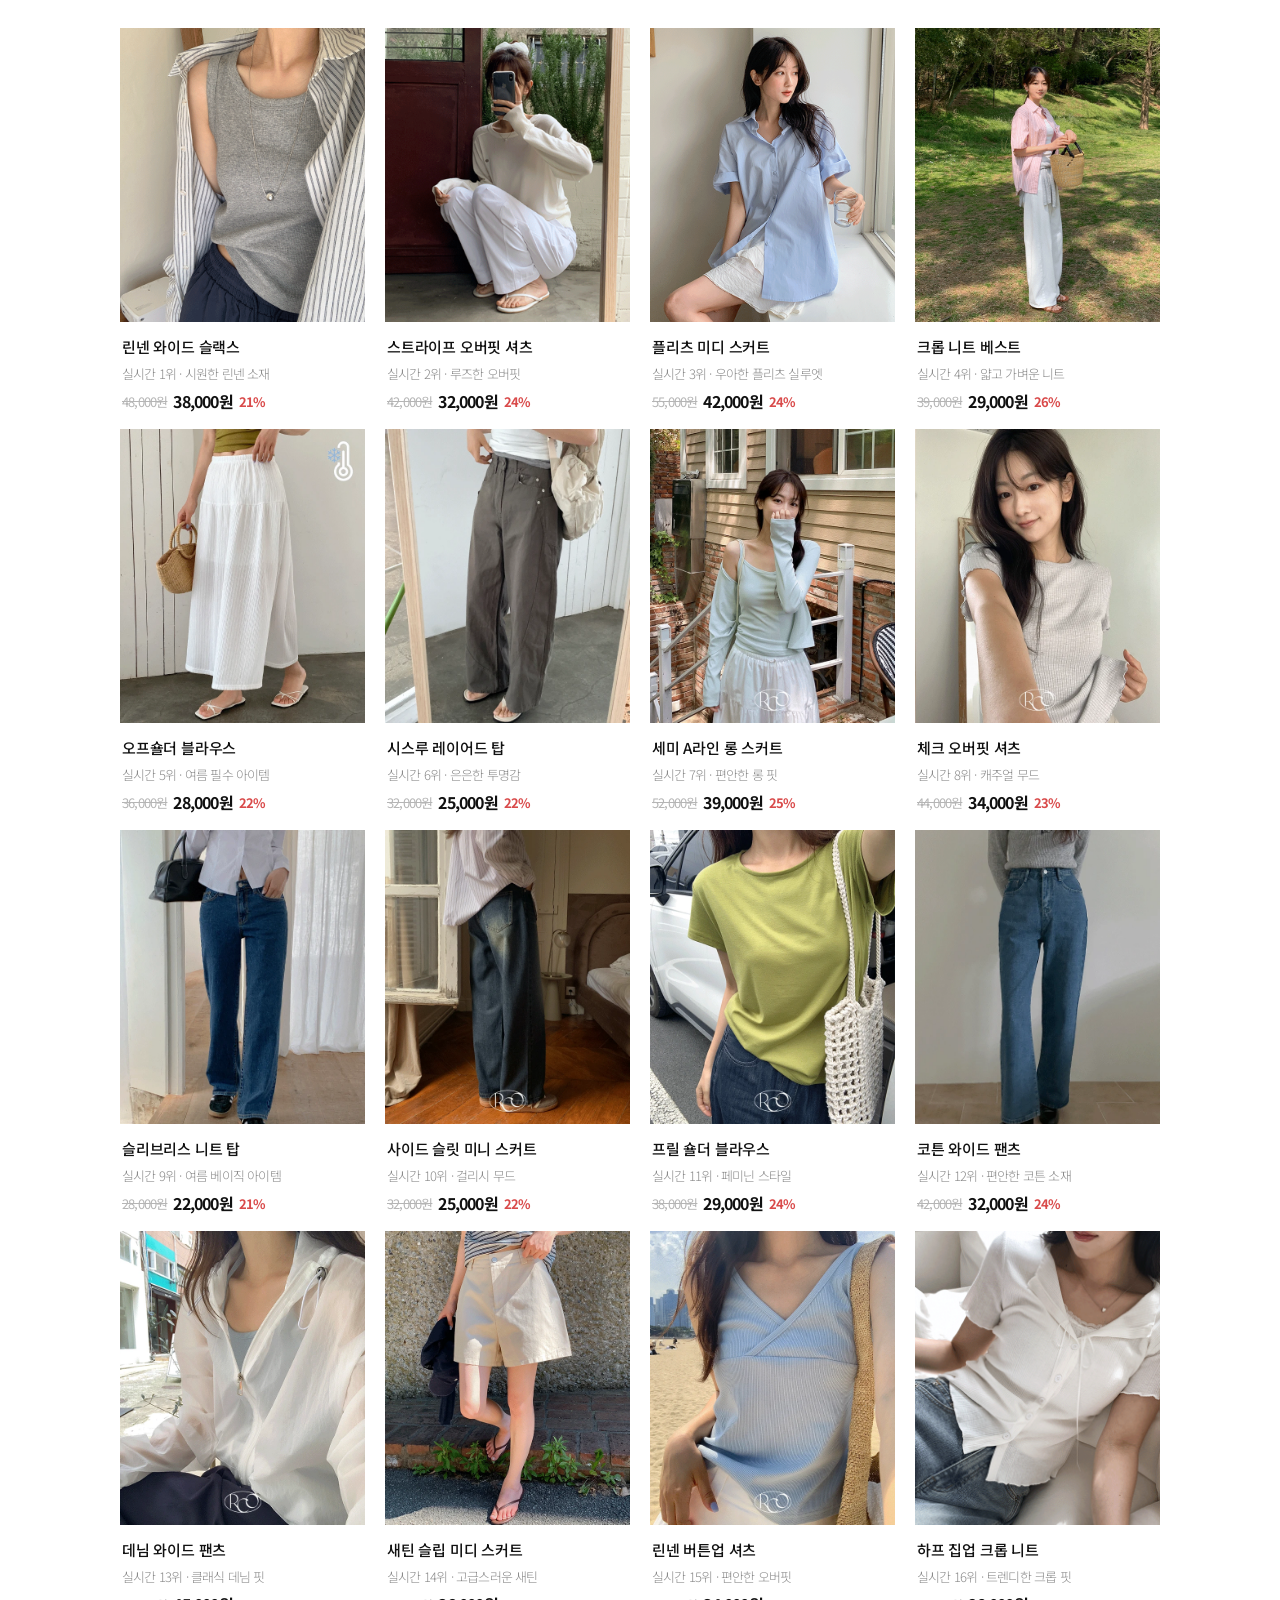
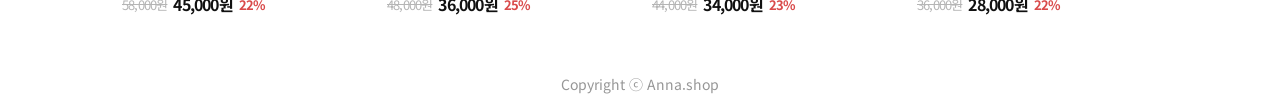
==== commit 21903bfe: "feat: NEW ARRIVAL·BEST 상품 카드 디자인 최종 개선 Co-Authored-By: Claude Sonnet 4.6 <noreply@anthropic.com>" ====
--- a/index.html
+++ b/index.html
@@ -228,9 +228,15 @@
                                 </span>
 
                             </span>
-                            <h4>상품제목1</h4>
-                            <p>상품에 대한 설명입니다</p>
-                            <span>30,000원</span>
+                            <div class="card-info">
+                                <h4>린넨 와이드 슬랙스</h4>
+                                <p>실시간 1위 · 시원한 린넨 소재</p>
+                                <div class="card-price">
+                                    <span class="price-original">48,000원</span>
+                                    <span class="price-sale">38,000원</span>
+                                    <span class="price-rate">21%</span>
+                                </div>
+                            </div>
                         </a>
                     </li>
                     <li>
@@ -248,9 +254,15 @@
                                 </span>
 
                             </span>
-                            <h4>상품제목2</h4>
-                            <p>상품에 대한 설명입니다</p>
-                            <span>30,000원</span>
+                            <div class="card-info">
+                                <h4>스트라이프 오버핏 셔츠</h4>
+                                <p>실시간 2위 · 루즈한 오버핏</p>
+                                <div class="card-price">
+                                    <span class="price-original">42,000원</span>
+                                    <span class="price-sale">32,000원</span>
+                                    <span class="price-rate">24%</span>
+                                </div>
+                            </div>
                         </a>
                     </li>
                     <li>
@@ -268,9 +280,15 @@
                                 </span>
 
                             </span>
-                            <h4>상품제목3</h4>
-                            <p>상품에 대한 설명입니다</p>
-                            <span>30,000원</span>
+                            <div class="card-info">
+                                <h4>플리츠 미디 스커트</h4>
+                                <p>실시간 3위 · 우아한 플리츠 실루엣</p>
+                                <div class="card-price">
+                                    <span class="price-original">55,000원</span>
+                                    <span class="price-sale">42,000원</span>
+                                    <span class="price-rate">24%</span>
+                                </div>
+                            </div>
                         </a>
                     </li>
                     <li>
@@ -288,9 +306,15 @@
                                 </span>
 
                             </span>
-                            <h4>상품제목4</h4>
-                            <p>상품에 대한 설명입니다</p>
-                            <span>30,000원</span>
+                            <div class="card-info">
+                                <h4>크롭 니트 베스트</h4>
+                                <p>실시간 4위 · 얇고 가벼운 니트</p>
+                                <div class="card-price">
+                                    <span class="price-original">39,000원</span>
+                                    <span class="price-sale">29,000원</span>
+                                    <span class="price-rate">26%</span>
+                                </div>
+                            </div>
                         </a>
                     </li>
                     <li>
@@ -308,9 +332,15 @@
                                 </span>
 
                             </span>
-                            <h4>상품제목5</h4>
-                            <p>상품에 대한 설명입니다</p>
-                            <span>30,000원</span>
+                            <div class="card-info">
+                                <h4>오프숄더 블라우스</h4>
+                                <p>실시간 5위 · 여름 필수 아이템</p>
+                                <div class="card-price">
+                                    <span class="price-original">36,000원</span>
+                                    <span class="price-sale">28,000원</span>
+                                    <span class="price-rate">22%</span>
+                                </div>
+                            </div>
                         </a>
                     </li>
                     <li>
@@ -328,9 +358,15 @@
                                 </span>
 
                             </span>
-                            <h4>상품제목6</h4>
-                            <p>상품에 대한 설명입니다</p>
-                            <span>30,000원</span>
+                            <div class="card-info">
+                                <h4>시스루 레이어드 탑</h4>
+                                <p>실시간 6위 · 은은한 투명감</p>
+                                <div class="card-price">
+                                    <span class="price-original">32,000원</span>
+                                    <span class="price-sale">25,000원</span>
+                                    <span class="price-rate">22%</span>
+                                </div>
+                            </div>
                         </a>
                     </li>
                     <li>
@@ -348,9 +384,15 @@
                                 </span>
 
                             </span>
-                            <h4>상품제목7</h4>
-                            <p>상품에 대한 설명입니다</p>
-                            <span>30,000원</span>
+                            <div class="card-info">
+                                <h4>세미 A라인 롱 스커트</h4>
+                                <p>실시간 7위 · 편안한 롱 핏</p>
+                                <div class="card-price">
+                                    <span class="price-original">52,000원</span>
+                                    <span class="price-sale">39,000원</span>
+                                    <span class="price-rate">25%</span>
+                                </div>
+                            </div>
                         </a>
                     </li>
                     <li>
@@ -368,9 +410,15 @@
                                 </span>
 
                             </span>
-                            <h4>상품제목8</h4>
-                            <p>상품에 대한 설명입니다</p>
-                            <span>30,000원</span>
+                            <div class="card-info">
+                                <h4>체크 오버핏 셔츠</h4>
+                                <p>실시간 8위 · 캐주얼 무드</p>
+                                <div class="card-price">
+                                    <span class="price-original">44,000원</span>
+                                    <span class="price-sale">34,000원</span>
+                                    <span class="price-rate">23%</span>
+                                </div>
+                            </div>
                         </a>
                     </li>
                     <li>
@@ -388,9 +436,15 @@
                                 </span>
 
                             </span>
-                            <h4>상품제목9</h4>
-                            <p>상품에 대한 설명입니다</p>
-                            <span>30,000원</span>
+                            <div class="card-info">
+                                <h4>슬리브리스 니트 탑</h4>
+                                <p>실시간 9위 · 여름 베이직 아이템</p>
+                                <div class="card-price">
+                                    <span class="price-original">28,000원</span>
+                                    <span class="price-sale">22,000원</span>
+                                    <span class="price-rate">21%</span>
+                                </div>
+                            </div>
                         </a>
                     </li>
                     <li>
@@ -408,9 +462,15 @@
                                 </span>
 
                             </span>
-                            <h4>상품제목10</h4>
-                            <p>상품에 대한 설명입니다</p>
-                            <span>30,000원</span>
+                            <div class="card-info">
+                                <h4>사이드 슬릿 미니 스커트</h4>
+                                <p>실시간 10위 · 걸리시 무드</p>
+                                <div class="card-price">
+                                    <span class="price-original">32,000원</span>
+                                    <span class="price-sale">25,000원</span>
+                                    <span class="price-rate">22%</span>
+                                </div>
+                            </div>
                         </a>
                     </li>
                     <li>
@@ -428,9 +488,15 @@
                                 </span>
 
                             </span>
-                            <h4>상품제목11</h4>
-                            <p>상품에 대한 설명입니다</p>
-                            <span>30,000원</span>
+                            <div class="card-info">
+                                <h4>프릴 숄더 블라우스</h4>
+                                <p>실시간 11위 · 페미닌 스타일</p>
+                                <div class="card-price">
+                                    <span class="price-original">38,000원</span>
+                                    <span class="price-sale">29,000원</span>
+                                    <span class="price-rate">24%</span>
+                                </div>
+                            </div>
                         </a>
                     </li>
                     <li>
@@ -448,9 +514,15 @@
                                 </span>
 
                             </span>
-                            <h4>상품제목12</h4>
-                            <p>상품에 대한 설명입니다</p>
-                            <span>30,000원</span>
+                            <div class="card-info">
+                                <h4>코튼 와이드 팬츠</h4>
+                                <p>실시간 12위 · 편안한 코튼 소재</p>
+                                <div class="card-price">
+                                    <span class="price-original">42,000원</span>
+                                    <span class="price-sale">32,000원</span>
+                                    <span class="price-rate">24%</span>
+                                </div>
+                            </div>
                         </a>
                     </li>
                     <li>
@@ -468,9 +540,15 @@
                                 </span>
 
                             </span>
-                            <h4>상품제목13</h4>
-                            <p>상품에 대한 설명입니다</p>
-                            <span>30,000원</span>
+                            <div class="card-info">
+                                <h4>데님 와이드 팬츠</h4>
+                                <p>실시간 13위 · 클래식 데님 핏</p>
+                                <div class="card-price">
+                                    <span class="price-original">58,000원</span>
+                                    <span class="price-sale">45,000원</span>
+                                    <span class="price-rate">22%</span>
+                                </div>
+                            </div>
                         </a>
                     </li>
                     <li>
@@ -488,9 +566,15 @@
                                 </span>
 
                             </span>
-                            <h4>상품제목14</h4>
-                            <p>상품에 대한 설명입니다</p>
-                            <span>30,000원</span>
+                            <div class="card-info">
+                                <h4>새틴 슬립 미디 스커트</h4>
+                                <p>실시간 14위 · 고급스러운 새틴</p>
+                                <div class="card-price">
+                                    <span class="price-original">48,000원</span>
+                                    <span class="price-sale">36,000원</span>
+                                    <span class="price-rate">25%</span>
+                                </div>
+                            </div>
                         </a>
                     </li>
                     <li>
@@ -508,9 +592,15 @@
                                 </span>
 
                             </span>
-                            <h4>상품제목15</h4>
-                            <p>상품에 대한 설명입니다</p>
-                            <span>30,000원</span>
+                            <div class="card-info">
+                                <h4>린넨 버튼업 셔츠</h4>
+                                <p>실시간 15위 · 편안한 오버핏</p>
+                                <div class="card-price">
+                                    <span class="price-original">44,000원</span>
+                                    <span class="price-sale">34,000원</span>
+                                    <span class="price-rate">23%</span>
+                                </div>
+                            </div>
                         </a>
                     </li>
                     <li>
@@ -528,9 +618,15 @@
                                 </span>
 
                             </span>
-                            <h4>상품제목16</h4>
-                            <p>상품에 대한 설명입니다</p>
-                            <span>30,000원</span>
+                            <div class="card-info">
+                                <h4>하프 집업 크롭 니트</h4>
+                                <p>실시간 16위 · 트렌디한 크롭 핏</p>
+                                <div class="card-price">
+                                    <span class="price-original">36,000원</span>
+                                    <span class="price-sale">28,000원</span>
+                                    <span class="price-rate">22%</span>
+                                </div>
+                            </div>
                         </a>
                     </li>
                 </ul>
--- a/css/정답.css
+++ b/css/정답.css
@@ -481,61 +481,79 @@
 }
 
 .sub_ad_con li:hover .new-arrival-img-wrap img{
-    transform: scale(1.5);
+    transform: scale(1.1);
     filter: brightness(1.03);
 }
 
+/* ── 상품 카드 hover lift ── */
+.sub_ad_con li,
+.best_item li{
+    transition: transform 0.35s ease, box-shadow 0.35s ease;
+}
+
+.sub_ad_con li:hover,
+.best_item li:hover{
+    transform: translateY(-8px);
+    box-shadow: 0 20px 40px rgba(0,0,0,0.08);
+}
+
 /* ── NEW ARRIVAL 카드 텍스트 ── */
+.sub_ad_con li a{
+    text-decoration: none;
+    color: inherit;
+}
+
 .sub_ad_con .card-info{
     padding: 14px 2px 0;
 }
 
 .sub_ad_con h4{
-    font-size: 14px;
+    font-size: 15px;
     font-weight: 500;
     color: #111111;
-    letter-spacing: -0.01em;
-    line-height: 1.45;
+    letter-spacing: -0.2px;
+    line-height: 1.5;
     margin: 0 0 5px;
-    transition: text-decoration 0.2s ease;
+    text-decoration: none !important;
 }
 
 .sub_ad_con .card-info p{
-    font-size: 12px;
+    font-size: 13px;
+    font-weight: 300;
+    color: #8a8a8a;
+    line-height: 1.5;
+    margin: 0 0 10px;
+    text-decoration: none !important;
+}
+
+.sub_ad_con .card-price{
+    display: flex;
+    align-items: center;
+    gap: 6px;
+}
+
+.sub_ad_con .price-original{
+    font-size: 13px;
     font-weight: 400;
-    color: #aaaaaa;
-    line-height: 1.4;
-    letter-spacing: 0;
-    margin: 0 0 10px;
-}
-
-.sub_ad_con .card-price{
-    display: flex;
-    align-items: center;
-    gap: 6px;
-}
-
-.sub_ad_con .price-original{
-    font-size: 12px;
-    font-weight: 400;
-    color: #cccccc;
+    color: #b5b5b5;
     text-decoration: line-through;
     line-height: 1;
 }
 
 .sub_ad_con .price-sale{
-    font-size: 15px;
+    font-size: 16px;
     font-weight: 700;
     color: #111111;
-    letter-spacing: -0.02em;
     line-height: 1;
+    text-decoration: none !important;
 }
 
 .sub_ad_con .price-rate{
-    font-size: 12px;
-    font-weight: 600;
-    color: #d63031;
+    font-size: 13px;
+    font-weight: 700;
+    color: #d94a4a;
     line-height: 1;
+    text-decoration: none !important;
 }
 
 /* NEW 배지 */
@@ -553,12 +571,6 @@
     z-index: 2;
 }
 
-/* hover 시 상품명 언더라인 */
-.sub_ad_con li a:hover h4{
-    text-decoration: underline;
-    text-underline-offset: 3px;
-}
-
 .best{
     margin: 110px auto 0;
 }
@@ -681,26 +693,62 @@
     transform: translateY(0);
 }
 
-.best h4, .best p, .best_item li > a > span:not(.best_img_wrap){
-    line-height: 30px;
+.best_item li a{
+    text-decoration: none;
+    color: inherit;
+}
+
+.best .card-info{
+    padding: 14px 2px 0;
 }
 
 .best h4{
+    font-size: 15px;
+    font-weight: 500;
+    color: #111111;
+    letter-spacing: -0.2px;
+    line-height: 1.5;
+    margin: 0 0 5px;
+    text-decoration: none !important;
+}
+
+.best p{
+    font-size: 13px;
+    font-weight: 300;
+    color: #8a8a8a;
+    line-height: 1.5;
+    margin: 0 0 10px;
+    text-decoration: none !important;
+}
+
+.best .card-price{
+    display: flex;
+    align-items: center;
+    gap: 6px;
+}
+
+.best .price-original{
+    font-size: 13px;
+    font-weight: 400;
+    color: #b5b5b5;
+    text-decoration: line-through;
+    line-height: 1;
+}
+
+.best .price-sale{
     font-size: 16px;
-    font-weight: 500;
-    color: #222;
-}
-
-.best p{
-    font-size: 14px;
-    font-weight: 400;
-    color: #969696;
-}
-
-.best_item li > a > span:not(.best_img_wrap){
-    font-size: 18px;
-    font-weight: 600;
-    color:#222;
+    font-weight: 700;
+    color: #111111;
+    line-height: 1;
+    text-decoration: none !important;
+}
+
+.best .price-rate{
+    font-size: 13px;
+    font-weight: 700;
+    color: #d94a4a;
+    line-height: 1;
+    text-decoration: none !important;
 }
 
 .footer{
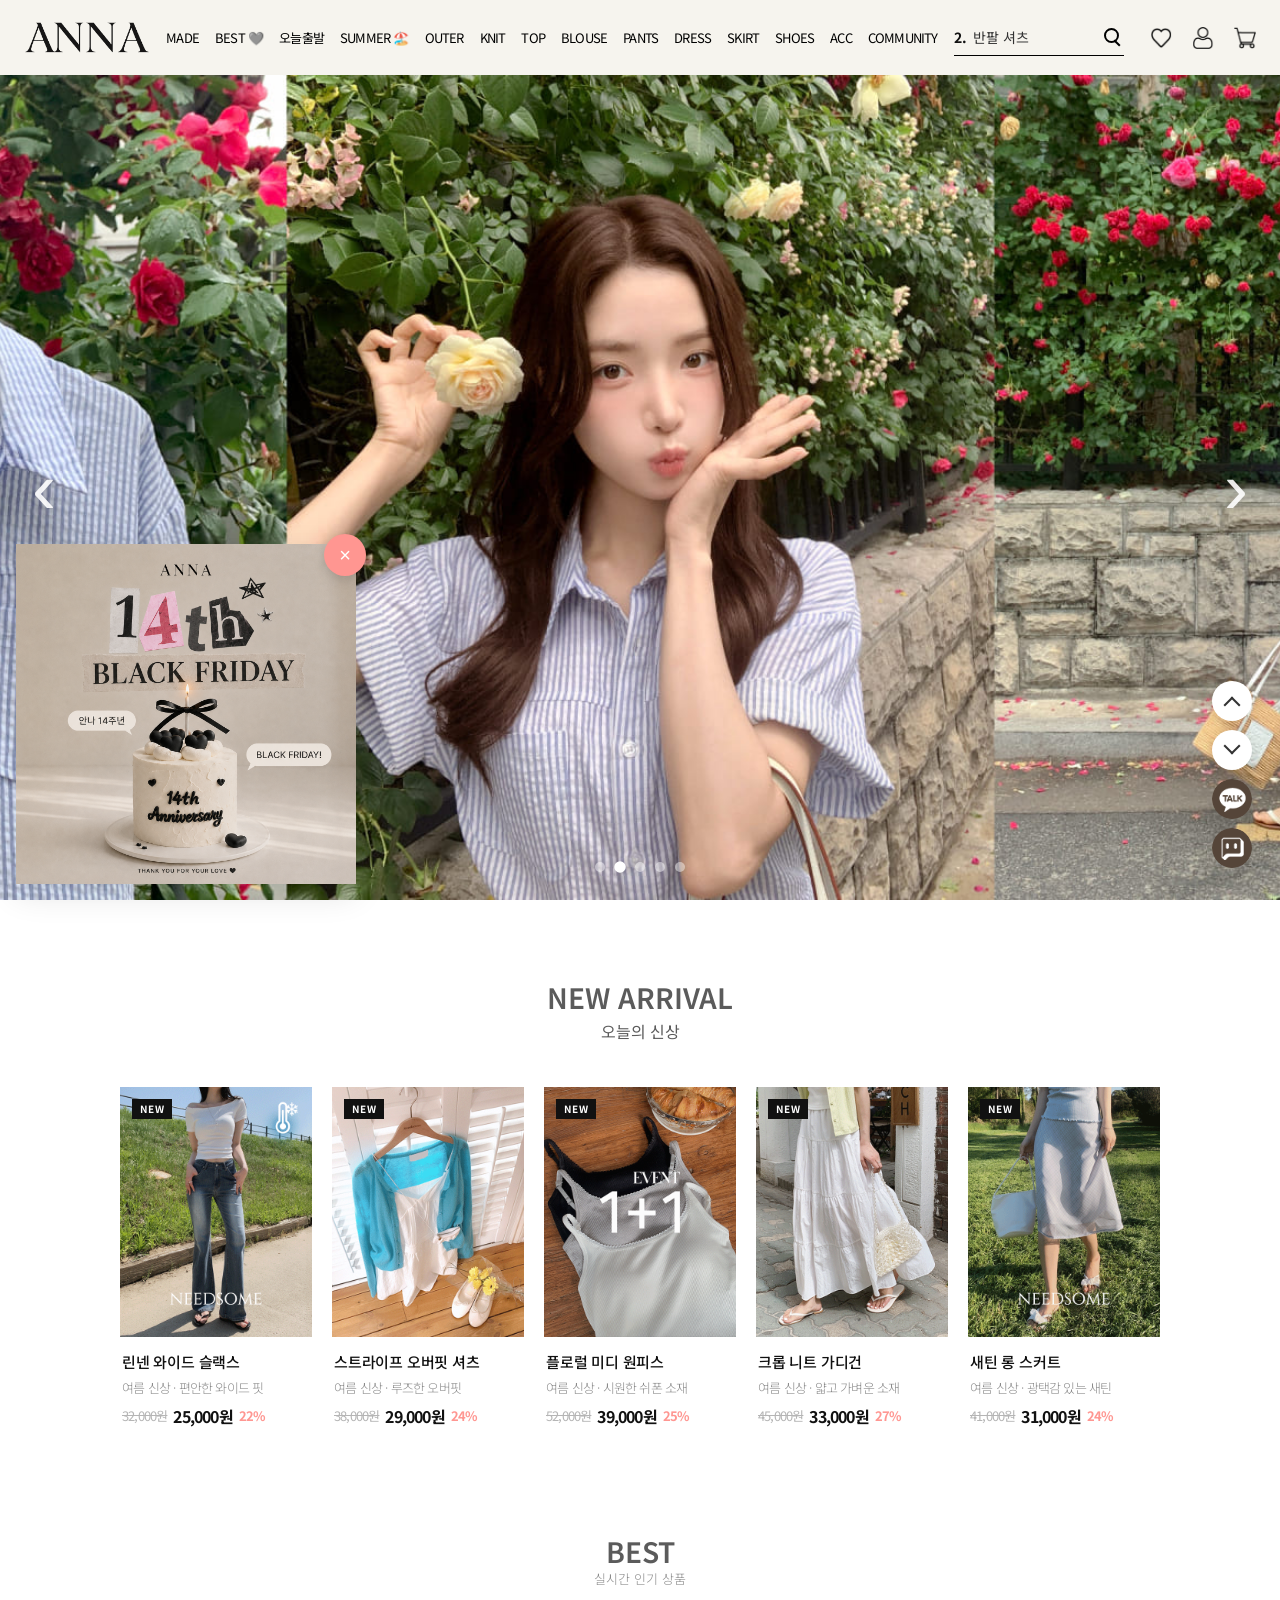
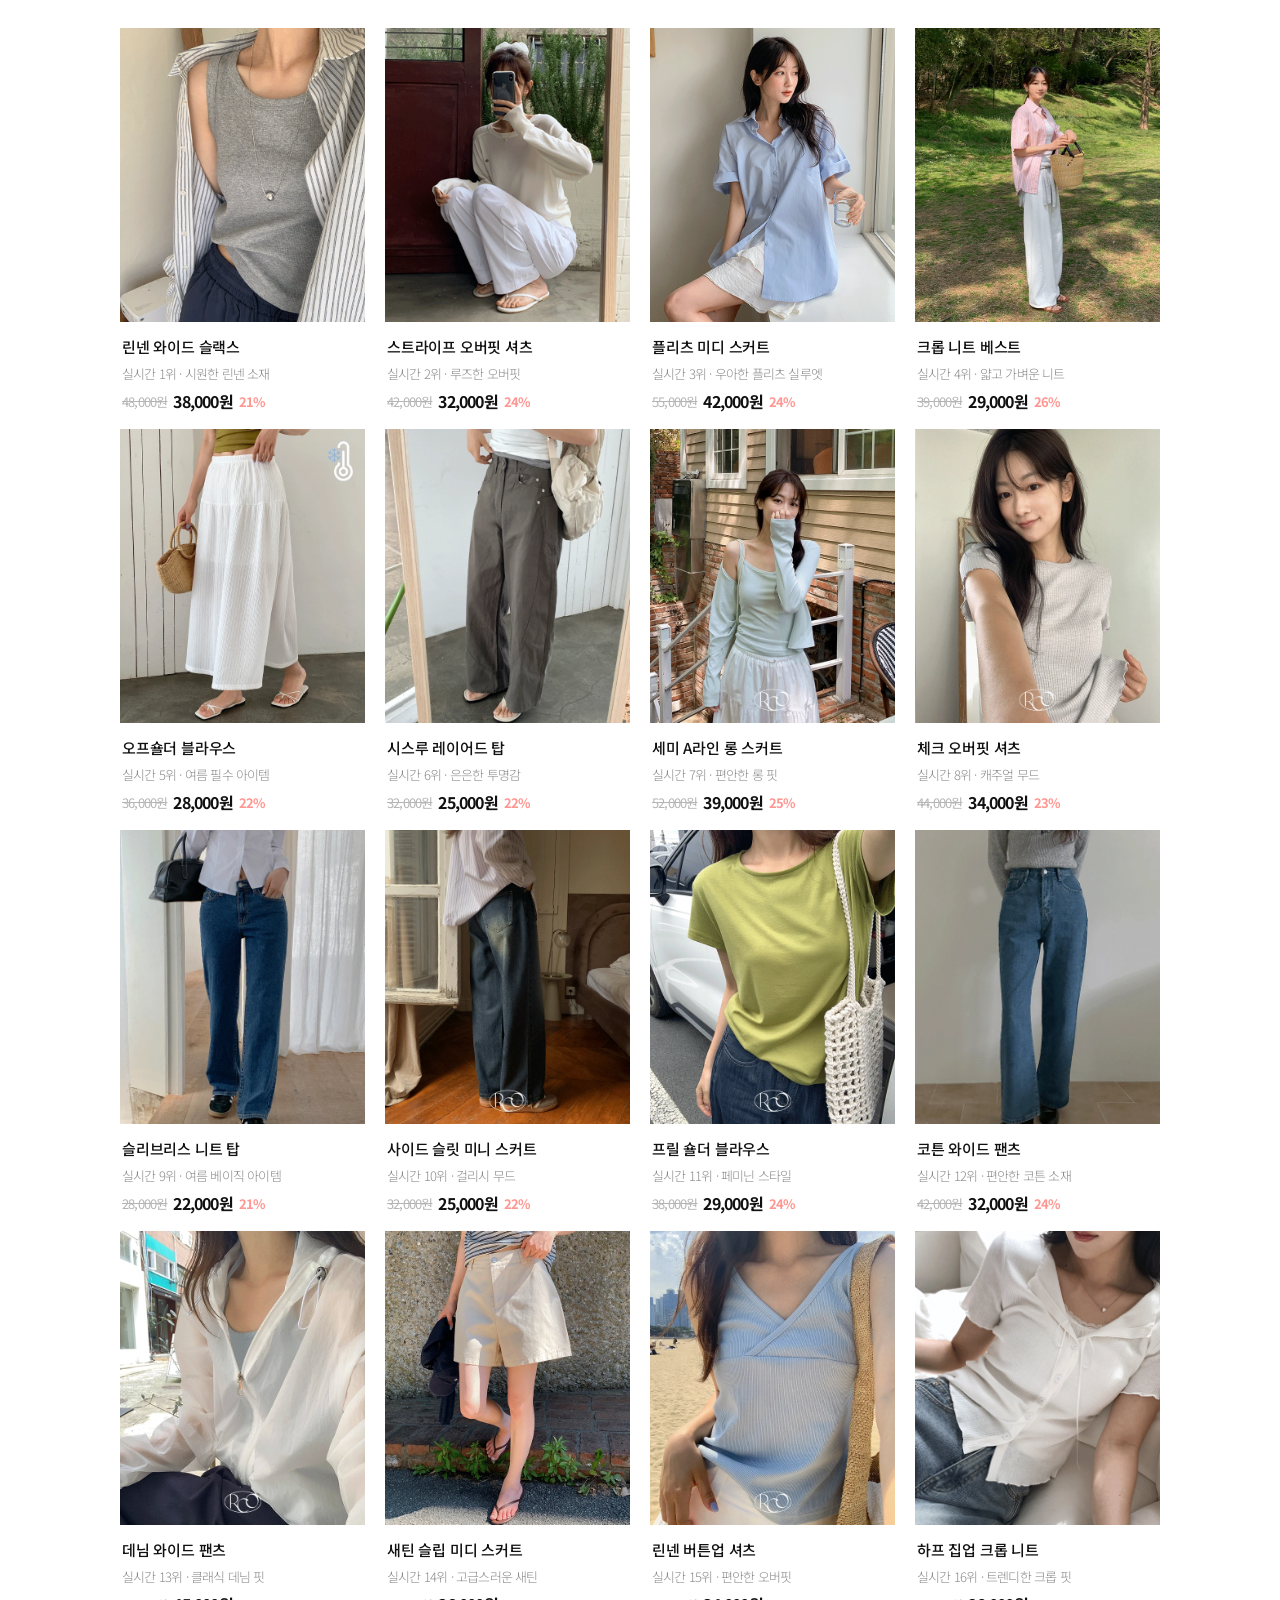
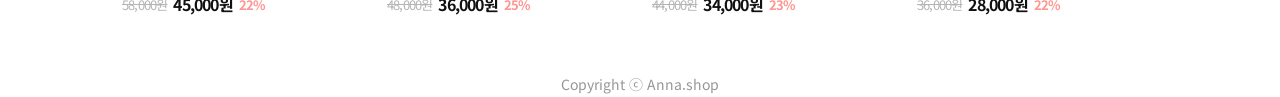
==== commit 654852e6: "feat: 전체 페이지 favicon 연결 및 title ANNA 통일 Co-Authored-By: Claude Sonnet 4.6 <noreply@anthropic.com>" ====
--- a/index.html
+++ b/index.html
@@ -3,7 +3,8 @@
 <head>
     <meta charset="UTF-8">
     <meta name="viewport" content="width=device-width, initial-scale=1.0">
-    <title>안나앤모드</title>
+    <title>ANNA</title>
+    <link rel="icon" href="favicon.png" type="image/png">
     <link href="css/초기화.css" rel="stylesheet" type="text/css">
     <link href="css/정답.css" rel="stylesheet" type="text/css">
 </head>
@@ -652,6 +653,83 @@
         <img src="popup.png" alt="이벤트 안내">
         <button type="button" class="layer-popup-close" aria-label="팝업 닫기">×</button>
     </div>
+    <!-- Quick View Modal -->
+    <div class="qv-overlay" id="qvOverlay" role="dialog" aria-modal="true" aria-label="상품 빠른 보기">
+        <div class="qv-modal" id="qvModal">
+            <button type="button" class="qv-close" id="qvClose" aria-label="닫기">&#215;</button>
+            <div class="qv-img-area">
+                <img src="" alt="상품 이미지" id="qvImage">
+            </div>
+            <div class="qv-info-area" id="qvInfoArea">
+                <p class="qv-sku">ANNA001</p>
+                <h2 class="qv-name" id="qvName">상품명</h2>
+                <div class="qv-badges">
+                    <span class="qv-badge">쿠폰할인</span>
+                    <span class="qv-badge">오늘출발</span>
+                    <span class="qv-badge">1+1할인</span>
+                </div>
+                <p class="qv-review-summary">리뷰 0건</p>
+                <div class="qv-price-row">
+                    <span class="qv-rate" id="qvRate"></span>
+                    <span class="qv-sale" id="qvSale"></span>
+                    <span class="qv-original" id="qvOriginal"></span>
+                </div>
+                <p class="qv-discount-text">최대 할인가로 구매 가능한 상품입니다.</p>
+                <div class="qv-coupon-box">
+                    <span>쿠폰 사용가</span>
+                    <span class="qv-coupon-price">0원</span>
+                </div>
+                <div class="qv-delivery">
+                    <div class="qv-delivery-row">
+                        <span class="qv-delivery-label">카드혜택</span>
+                        <span class="qv-delivery-val">무이자 혜택</span>
+                    </div>
+                    <div class="qv-delivery-row">
+                        <span class="qv-delivery-label">멤버십혜택</span>
+                        <span class="qv-delivery-val">등급별혜택보기</span>
+                    </div>
+                    <div class="qv-delivery-row">
+                        <span class="qv-delivery-label">배송예상</span>
+                        <span class="qv-delivery-val">오늘출발 가능 &nbsp;<span class="qv-delivery-date">06월 19일 금요일 도착</span></span>
+                    </div>
+                </div>
+                <div class="qv-kakao-bar">ANNA 카카오 채널 추가 시 3,000원 할인 쿠폰 지급</div>
+                <div class="qv-section">
+                    <p class="qv-option-label">색상</p>
+                    <div class="qv-color-list">
+                        <button type="button" class="qv-color-btn active" style="background:#f4eee8" aria-label="색상 1"></button>
+                        <button type="button" class="qv-color-btn" style="background:#e9e2cf" aria-label="색상 2"></button>
+                        <button type="button" class="qv-color-btn" style="background:#b8b8b8" aria-label="색상 3"></button>
+                        <button type="button" class="qv-color-btn" style="background:#111111" aria-label="색상 4"></button>
+                        <button type="button" class="qv-color-btn" style="background:#f8f8f8" aria-label="색상 5"></button>
+                        <button type="button" class="qv-color-btn" style="background:#f2d8d8" aria-label="색상 6"></button>
+                    </div>
+                </div>
+                <div class="qv-section">
+                    <div class="qv-size-header">
+                        <span class="qv-option-label">사이즈</span>
+                        <span class="qv-size-links"><a href="#none">내 사이즈 찾기</a> / <a href="#none">사이즈 추가요청</a></span>
+                    </div>
+                    <div class="qv-size-list">
+                        <button type="button" class="qv-size-btn active">Free</button>
+                    </div>
+                </div>
+                <div class="qv-total">
+                    <span>총금액</span>
+                    <span class="qv-total-price">0원</span>
+                </div>
+                <div class="qv-btn-row">
+                    <button type="button" class="qv-btn-cart" id="qvBtnCart">장바구니</button>
+                    <button type="button" class="qv-btn-buy" id="qvBtnBuy">구매하기</button>
+                </div>
+                <div class="qv-review">
+                    <p class="qv-review-title">REVIEW</p>
+                    <p class="qv-review-empty">아직 등록된 리뷰가 없습니다.</p>
+                </div>
+            </div>
+        </div>
+    </div>
+
     <script src="script.js"></script>
 </body>
 </html>
--- a/css/정답.css
+++ b/css/정답.css
@@ -485,17 +485,6 @@
     filter: brightness(1.03);
 }
 
-/* ── 상품 카드 hover lift ── */
-.sub_ad_con li,
-.best_item li{
-    transition: transform 0.35s ease, box-shadow 0.35s ease;
-}
-
-.sub_ad_con li:hover,
-.best_item li:hover{
-    transform: translateY(-8px);
-    box-shadow: 0 20px 40px rgba(0,0,0,0.08);
-}
 
 /* ── NEW ARRIVAL 카드 텍스트 ── */
 .sub_ad_con li a{
@@ -551,7 +540,7 @@
 .sub_ad_con .price-rate{
     font-size: 13px;
     font-weight: 700;
-    color: #d94a4a;
+    color: #ff9691;
     line-height: 1;
     text-decoration: none !important;
 }
@@ -746,7 +735,7 @@
 .best .price-rate{
     font-size: 13px;
     font-weight: 700;
-    color: #d94a4a;
+    color: #ff9691;
     line-height: 1;
     text-decoration: none !important;
 }
@@ -891,20 +880,26 @@
     right: -10px;
     top: -10px;
     z-index: 2;
-    width: 28px;
-    height: 28px;
+    width: 42px;
+    height: 42px;
     padding: 0;
-    border: 1px solid rgba(0,0,0,0.12);
+    border: none;
     border-radius: 50%;
     display: flex;
     align-items: center;
     justify-content: center;
-    background: rgba(255,255,255,0.95);
-    color: #666;
-    font-size: 16px;
-    font-weight: 600;
+    background: #ff9691;
+    color: #ffffff;
+    font-size: 20px;
+    font-weight: 400;
     line-height: 1;
     cursor: pointer;
+    box-shadow: 0 4px 12px rgba(0,0,0,0.15);
+    transition: background 0.2s ease;
+}
+
+.layer-popup-close:hover{
+    background: #ff8a85;
 }
 
 @keyframes layerPopupFadeInUp{
@@ -1276,7 +1271,7 @@
     height: 18px;
     padding: 0 4px;
     border-radius: 999px;
-    background: #111111;
+    background: #ff9691;
     color: #ffffff;
     font-size: 11px;
     font-weight: 700;
@@ -1449,7 +1444,7 @@
     bottom: 32px;
     left: 50%;
     transform: translateX(-50%) translateY(12px);
-    background: rgba(0,0,0,0.78);
+    background: #ff9691;
     color: #ffffff;
     font-size: 14px;
     font-family: "Noto Sans KR", sans-serif;
@@ -1466,3 +1461,430 @@
     opacity: 1;
     transform: translateX(-50%) translateY(0);
 }
+
+/* ══════════════════════════════
+   Quick View Modal
+══════════════════════════════ */
+.qv-overlay{
+    position: fixed;
+    inset: 0;
+    background: rgba(0,0,0,0.55);
+    z-index: 5000;
+    display: flex;
+    align-items: center;
+    justify-content: center;
+    opacity: 0;
+    visibility: hidden;
+    transition: opacity 0.3s ease, visibility 0.3s ease;
+}
+
+.qv-overlay.is-open{
+    opacity: 1;
+    visibility: visible;
+}
+
+.qv-modal{
+    position: relative;
+    width: 82vw;
+    max-width: 1360px;
+    height: 86vh;
+    background: #ffffff;
+    display: grid;
+    grid-template-columns: 55% 45%;
+    overflow: hidden;
+    box-sizing: border-box;
+    font-family: "Noto Sans KR", sans-serif;
+    z-index: 5001;
+    opacity: 0;
+    transform: translateY(20px);
+    transition: opacity 0.3s ease, transform 0.3s ease;
+}
+
+.qv-overlay.is-open .qv-modal{
+    opacity: 1;
+    transform: translateY(0);
+}
+
+/* 닫기 버튼 */
+.qv-close{
+    position: absolute;
+    top: 24px;
+    right: 24px;
+    background: transparent;
+    border: none;
+    font-size: 36px;
+    font-weight: 300;
+    color: #999999;
+    cursor: pointer;
+    z-index: 10;
+    line-height: 1;
+    font-family: "Noto Sans KR", sans-serif;
+    text-decoration: none;
+    padding: 0;
+}
+
+/* 왼쪽: 이미지 */
+.qv-img-area{
+    background: #f7f7f7;
+    overflow: hidden;
+}
+
+.qv-img-area img{
+    width: 100%;
+    height: 100%;
+    object-fit: cover;
+    display: block;
+}
+
+/* 오른쪽: 정보 */
+.qv-info-area{
+    padding: 56px 60px;
+    overflow-y: auto;
+    box-sizing: border-box;
+    font-family: "Noto Sans KR", sans-serif;
+    scrollbar-width: thin;
+    scrollbar-color: #d9d9d9 transparent;
+}
+
+.qv-info-area::-webkit-scrollbar{ width: 6px; }
+.qv-info-area::-webkit-scrollbar-track{ background: transparent; }
+.qv-info-area::-webkit-scrollbar-thumb{ background: #d9d9d9; border-radius: 3px; }
+
+/* 상품번호 */
+.qv-sku{
+    font-size: 12px;
+    color: #aaaaaa;
+    margin: 0 0 10px;
+    font-family: "Noto Sans KR", sans-serif;
+    text-decoration: none;
+}
+
+/* 상품명 */
+.qv-name{
+    font-size: 18px;
+    font-weight: 500;
+    line-height: 1.6;
+    color: #222222;
+    margin: 0 0 14px;
+    font-family: "Noto Sans KR", sans-serif;
+    text-decoration: none;
+}
+
+/* 쿠폰 배지 */
+.qv-badges{
+    display: flex;
+    flex-wrap: wrap;
+    gap: 6px;
+    margin-bottom: 12px;
+}
+
+.qv-badge{
+    display: inline-flex;
+    height: 28px;
+    padding: 0 10px;
+    align-items: center;
+    background: #fff3f2;
+    color: #ff9691;
+    border-radius: 4px;
+    font-size: 12px;
+    font-family: "Noto Sans KR", sans-serif;
+    text-decoration: none;
+}
+
+/* 리뷰 건수 */
+.qv-review-summary{
+    font-size: 13px;
+    color: #aaaaaa;
+    margin: 0 0 18px;
+    font-family: "Noto Sans KR", sans-serif;
+    text-decoration: none;
+}
+
+/* 가격 행 */
+.qv-price-row{
+    display: flex;
+    align-items: baseline;
+    gap: 10px;
+    flex-wrap: wrap;
+    margin-bottom: 8px;
+}
+
+.qv-rate{
+    font-size: 22px;
+    font-weight: 600;
+    color: #ff9691;
+    font-family: "Noto Sans KR", sans-serif;
+    text-decoration: none;
+}
+
+.qv-sale{
+    font-size: 24px;
+    font-weight: 600;
+    color: #222222;
+    font-family: "Noto Sans KR", sans-serif;
+    text-decoration: none;
+}
+
+.qv-original{
+    font-size: 16px;
+    color: #999999;
+    text-decoration: line-through;
+    font-family: "Noto Sans KR", sans-serif;
+}
+
+/* 할인 강조 문구 */
+.qv-discount-text{
+    font-size: 13px;
+    color: #ff9691;
+    margin: 0 0 0;
+    font-family: "Noto Sans KR", sans-serif;
+    text-decoration: none;
+}
+
+/* 쿠폰 사용가 박스 */
+.qv-coupon-box{
+    background: #f7f7f7;
+    height: 54px;
+    display: flex;
+    align-items: center;
+    justify-content: space-between;
+    padding: 0 18px;
+    font-size: 14px;
+    color: #555555;
+    margin: 24px 0;
+    box-sizing: border-box;
+    font-family: "Noto Sans KR", sans-serif;
+    text-decoration: none;
+}
+
+.qv-coupon-price{
+    font-weight: 600;
+    color: #222222;
+    text-decoration: none;
+}
+
+/* 배송 정보 */
+.qv-delivery{
+    margin-bottom: 20px;
+}
+
+.qv-delivery-row{
+    display: flex;
+    gap: 20px;
+    font-size: 13px;
+    margin-bottom: 8px;
+    font-family: "Noto Sans KR", sans-serif;
+}
+
+.qv-delivery-label{
+    color: #aaaaaa;
+    min-width: 72px;
+    flex-shrink: 0;
+    text-decoration: none;
+}
+
+.qv-delivery-val{
+    color: #444444;
+    text-decoration: none;
+}
+
+.qv-delivery-date{
+    color: #ff9691;
+    font-weight: 500;
+    text-decoration: none;
+}
+
+/* 카카오 채널 바 */
+.qv-kakao-bar{
+    height: 34px;
+    background: #ff9691;
+    color: #ffffff;
+    display: flex;
+    align-items: center;
+    justify-content: center;
+    font-size: 13px;
+    margin: 20px 0;
+    font-family: "Noto Sans KR", sans-serif;
+    text-decoration: none;
+}
+
+/* 옵션/사이즈 섹션 */
+.qv-section{
+    margin-bottom: 20px;
+}
+
+.qv-option-label{
+    font-size: 13px;
+    color: #aaaaaa;
+    margin: 0 0 10px;
+    font-family: "Noto Sans KR", sans-serif;
+    text-decoration: none;
+}
+
+/* 색상 버튼 */
+.qv-color-list{
+    display: flex;
+    gap: 8px;
+    flex-wrap: wrap;
+}
+
+.qv-color-btn{
+    width: 36px;
+    height: 36px;
+    border-radius: 50%;
+    border: 2px solid transparent;
+    cursor: pointer;
+    outline: none;
+    transition: border-color 0.2s ease;
+    box-sizing: border-box;
+}
+
+.qv-color-btn.active{
+    border-color: #ff9691;
+}
+
+/* 사이즈 */
+.qv-size-header{
+    display: flex;
+    align-items: center;
+    justify-content: space-between;
+    margin-bottom: 10px;
+}
+
+.qv-size-links{
+    font-size: 12px;
+    color: #aaaaaa;
+}
+
+.qv-size-links a{
+    color: #aaaaaa;
+    text-decoration: none;
+}
+
+.qv-size-list{
+    display: flex;
+    gap: 8px;
+    flex-wrap: wrap;
+}
+
+.qv-size-btn{
+    height: 40px;
+    padding: 0 20px;
+    border: 1px solid #dddddd;
+    background: #ffffff;
+    font-size: 14px;
+    cursor: pointer;
+    font-family: "Noto Sans KR", sans-serif;
+    text-decoration: none;
+    transition: border-color 0.2s ease;
+    box-sizing: border-box;
+}
+
+.qv-size-btn.active{
+    border: 2px solid #ff9691;
+}
+
+/* 총금액 */
+.qv-total{
+    display: flex;
+    align-items: center;
+    justify-content: space-between;
+    padding: 20px 0;
+    border-top: 1px solid #eeeeee;
+    border-bottom: 1px solid #eeeeee;
+    margin-bottom: 16px;
+    font-family: "Noto Sans KR", sans-serif;
+}
+
+.qv-total > span:first-child{
+    font-size: 15px;
+    color: #444444;
+    text-decoration: none;
+}
+
+.qv-total-price{
+    font-size: 20px;
+    font-weight: 700;
+    color: #222222;
+    text-decoration: none;
+}
+
+/* 구매 버튼 */
+.qv-btn-row{
+    display: flex;
+    gap: 8px;
+}
+
+.qv-btn-cart{
+    flex: 1;
+    height: 64px;
+    background: #f7f7f7;
+    color: #222222;
+    border: none;
+    font-size: 16px;
+    cursor: pointer;
+    font-family: "Noto Sans KR", sans-serif;
+    text-decoration: none;
+}
+
+.qv-btn-buy{
+    flex: 1;
+    height: 64px;
+    background: #ff9691;
+    color: #ffffff;
+    border: none;
+    font-size: 16px;
+    cursor: pointer;
+    font-family: "Noto Sans KR", sans-serif;
+    text-decoration: none;
+}
+
+/* REVIEW */
+.qv-review{
+    margin-top: 48px;
+    padding: 48px 0;
+    border-top: 1px solid #eeeeee;
+    text-align: center;
+}
+
+.qv-review-title{
+    font-size: 16px;
+    font-weight: 600;
+    color: #222222;
+    margin: 0 0 16px;
+    font-family: "Noto Sans KR", sans-serif;
+    text-decoration: none;
+}
+
+.qv-review-empty{
+    font-size: 15px;
+    color: #999999;
+    font-family: "Noto Sans KR", sans-serif;
+    text-decoration: none;
+}
+
+/* 모바일 */
+@media (max-width: 768px){
+    .qv-modal{
+        width: 94vw;
+        height: 90vh;
+        grid-template-columns: 1fr;
+        overflow-y: auto;
+    }
+
+    .qv-img-area{
+        height: auto;
+        padding: 24px;
+    }
+
+    .qv-img-area img{
+        height: 360px;
+        object-fit: cover;
+        width: 100%;
+    }
+
+    .qv-info-area{
+        padding: 28px 24px;
+        overflow: visible;
+    }
+}
